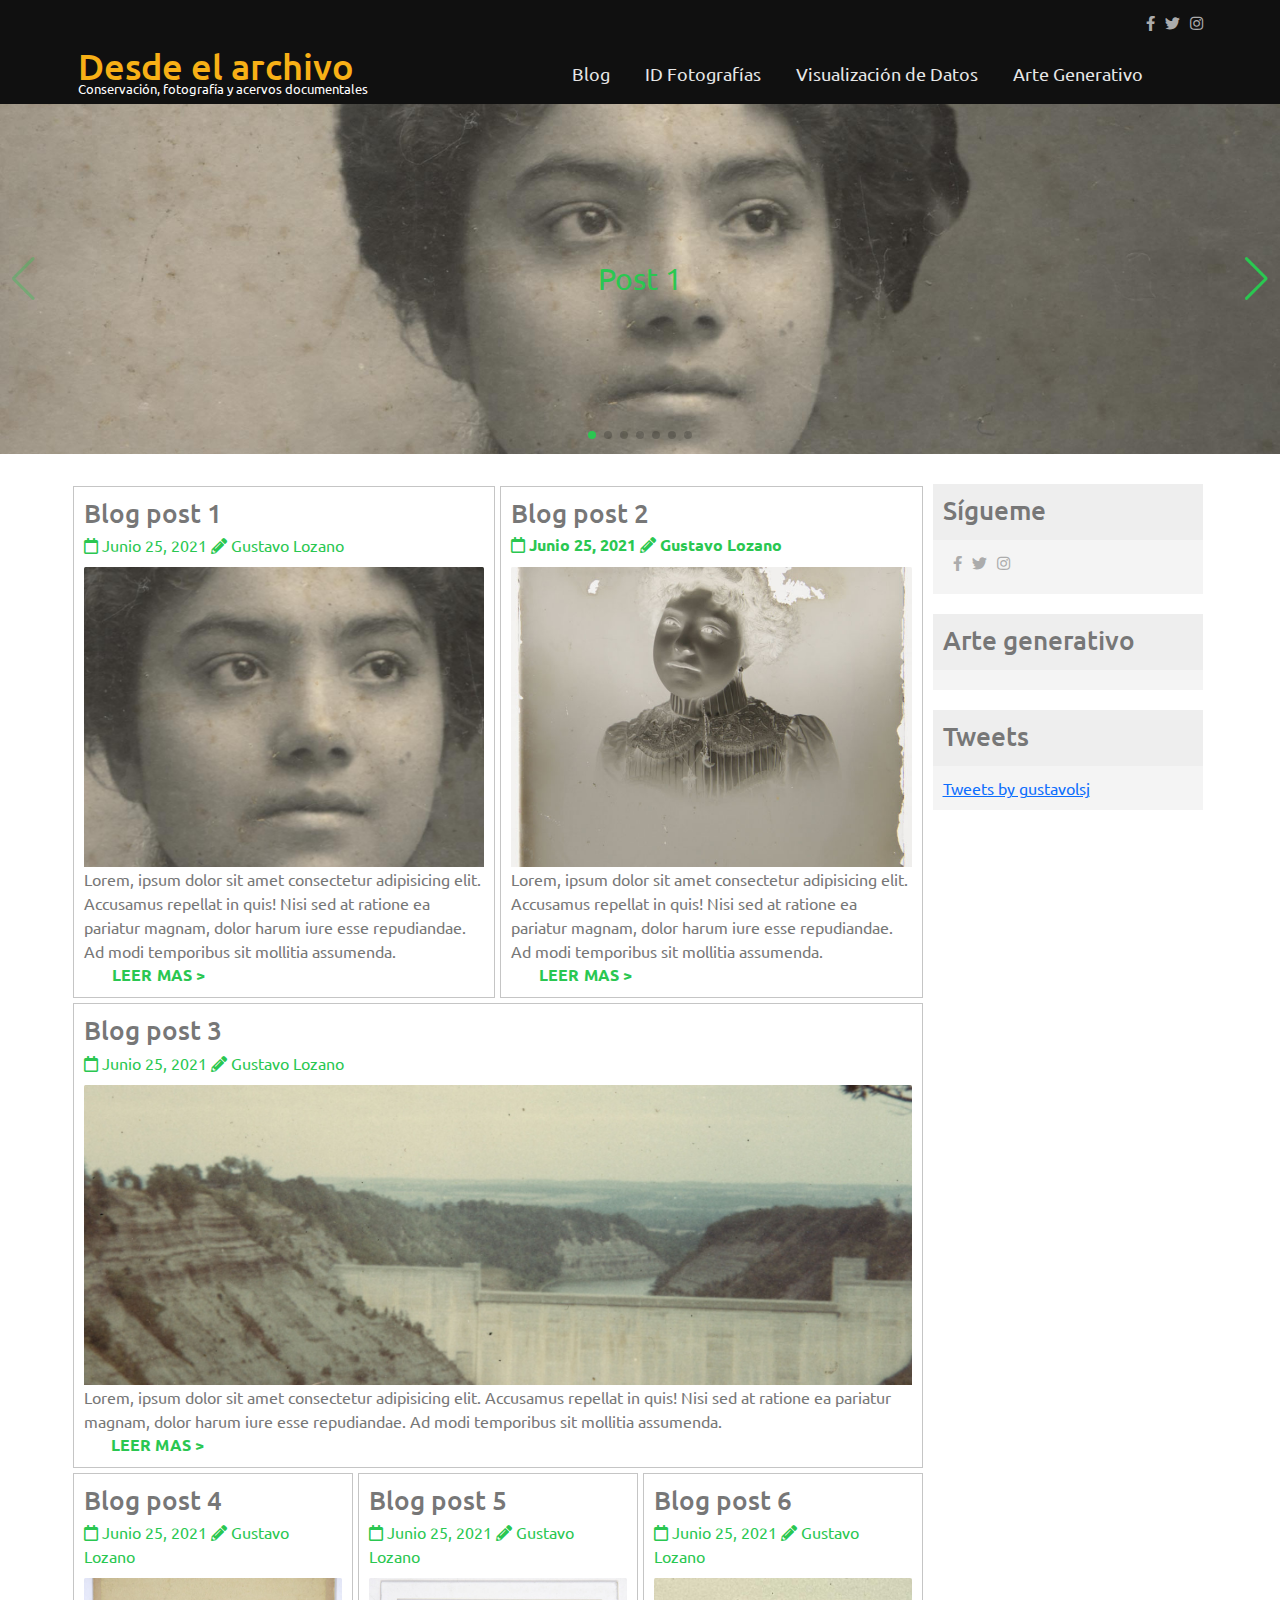
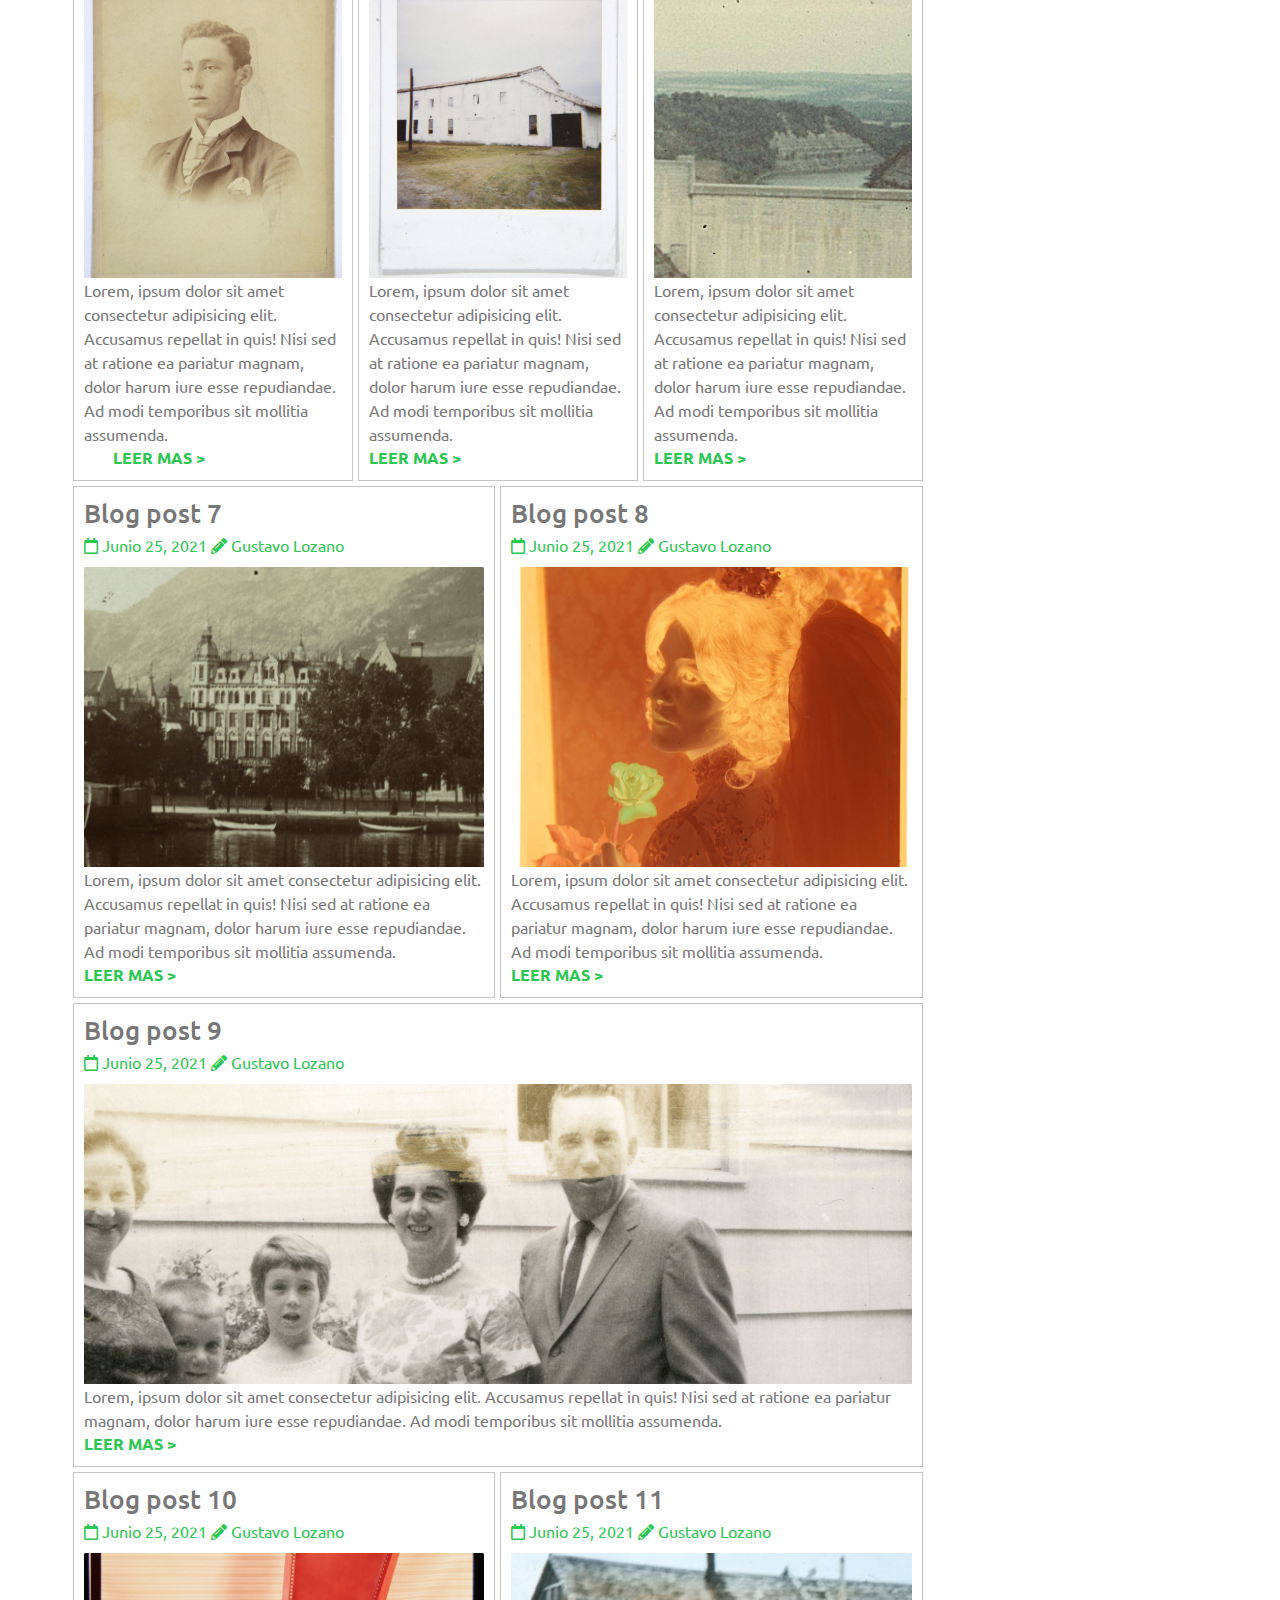
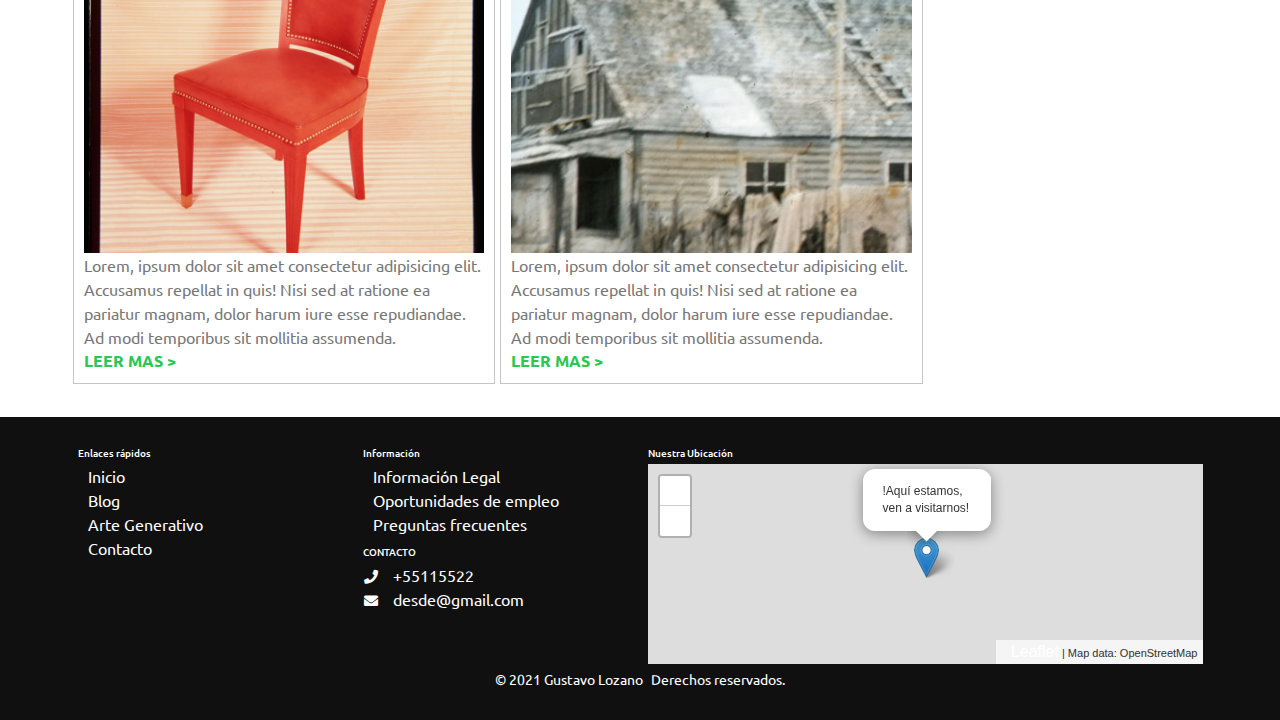
==== index.html @ 1a737c26 "carga inicial" ====
<!DOCTYPE html>
<html lang="en">

<head>
    <meta charset="UTF-8">
    <meta http-equiv="X-UA-Compatible" content="IE=edge">
    <meta name="viewport" content="width=device-width, initial-scale=1.0">
    <!-- Carga de estilos -->
    <!-- Bootstrap CSS -->
    <link rel="stylesheet" href="./css/bootstrap.min.css">
    <!-- CSS de Font Awesome -->
    <link rel="stylesheet" href="./css/all.min.css">
    <!-- Fuente de google -->
    <link rel="preconnect" href="https://fonts.gstatic.com">
    <link href="https://fonts.googleapis.com/css2?family=Ubuntu:ital,wght@0,300;0,400;0,500;0,700;1,400&display=swap"
        rel="stylesheet">
    <!-- Plantilla normalize -->
    <link rel="stylesheet" href="./css/normalize.css">
    <!-- Swipper -->
    <link rel="stylesheet" href="./css/swiper-bundle.min.css">
    <!-- Leaflet -->
    <link rel="stylesheet" href="./css/leaflet.css">
    <!-- Icono de navegador -->
    <link rel="shortcut icon" type="image/png" href="./images/192x192.png">
    <!-- Color de la aplicación -->
    <meta name="theme-color" content="#777777">
    <!-- Optimización para movil -->
    <meta name="MobileOptimized" content="width">
    <meta name="HandheldFriendly" content="true">
    <!-- Meta etiquetas PWA para Apple -->
    <!-- <meta name="apple-mobile-web-app-capable" content="yes">  -->
    <meta name="apple-mobile-web-app-status-bar-style" content="black-translucent">
    <link rel="apple-touch-icon" href="./images/apple-touch-icon.png">
    <link rel="apple-touch-startup-image" href="#">
    <!-- Configuración General PWA -->
    <!-- <link rel="manifest" href="/manifest.json"> -->
    <link rel="manifest" href="appmanifest.webmanifest">

    <!-- CSS personalizados -->
    <link rel="stylesheet" href="./css/estilos.css">

    <title>Desde el archivo - Conservación, fotografía y acervos documentales</title>
</head>

<body>

    <header class="bg-terciary">
        <section id="barra-redes">
            <div class="container">
                <div class="row justify-content-end">
                    <div class="col-12 col-sm-auto ">
                        <ul class="redes-sociales list-unstyled d-inline-flex">
                            <li><a href="https://www.facebook.com/gustavo.lsj"><i class="fab fa-facebook-f"></i></a>
                            </li>
                            <li><a href="https://twitter.com/gustavolsj"><i class="fab fa-twitter"></i></a></li>
                            <li><a href="https://www.instagram.com/lozanogustavo/"><i class="fab fa-instagram"></i></a>
                            </li>
                        </ul>
                    </div>
                </div>
            </div>
        </section>

        <section id="logo_nav">
            <div class="container">
                <div class="row align-items-center">
                    <div class="row ">

                        <div class="col-md-5 col-sm-12">
                            <div class="col">
                                <h2 class="logo">Desde el archivo</h2>
                            </div>
                            <div class="col">
                                <p class="slogan">Conservación, fotografía y acervos
                                    documentales</p>
                            </div>
                        </div>

                        <div class="col-12 col-sm-12 col-md-7 d-flex justify-content-lg-end">
                            <nav id="menu-navegacion" class="navbar  navbar-light navbar-expand-lg">
                                <div class="container-fluid">
                                    <button class="navbar-toggler" type="button" data-bs-toggle="collapse"
                                        data-bs-target="#contenido"><span class="navbar-toggler-icon"></span>
                                    </button>
                                    <div id="contenido" class="collapse navbar-collapse">
                                        <ul class="navbar-nav">
                                            <li class="nav-item"><a class="nav-link" href="#posts">Blog</a></li>
                                            <li class="nav-item"><a class="nav-link" href="#">ID Fotografías</a>
                                            </li>
                                            <li class="nav-item"><a class="nav-link" href="#">Visualización
                                                    de
                                                    Datos</a>
                                            </li>
                                            <li class="nav-item"><a class="nav-link" href="#p5_js">Arte Generativo</a>
                                            </li>
                                        </ul>
                                    </div>
                                </div>
                            </nav>
                        </div>

                    </div>
                </div>
            </div>

        </section>
    </header>

    <section id="swipper">
        <div class="swiper-container mySwiper">
            <div class="swiper-wrapper">
                <div class="swiper-slide d-flex justify-content-center align-items-center"
                    style="background-image: url(./images/post1.jpg)">
                    <a href="https://swiperjs.com/demos#navigation">Post 1</a>
                </div>
                <div class="swiper-slide d-flex justify-content-center align-items-center"
                    style="background-image: url(./images/postV5.jpg)">
                    <a href="https://swiperjs.com/demos#vertical">Post 2</a>
                </div>
                <div class="swiper-slide d-flex justify-content-center align-items-center"
                    style="background-image: url(./images/post3.jpg)">
                    <a href="https://swiperjs.com/demos#effect-cube">Post 3</a>
                </div>
                <div class="swiper-slide d-flex justify-content-center align-items-center"
                    style="background-image: url(./images/post4.jpg)">
                    <a href="https://swiperjs.com/demos#history">Post 4</a>
                </div>
                <div class="swiper-slide d-flex justify-content-center align-items-center"
                    style="background-image: url(./images/post5.jpg)">
                    <a href="https://swiperjs.com/demos#virtual-slides">Post 5</a>
                </div>
                <div class="swiper-slide d-flex justify-content-center align-items-center"
                    style="background-image: url(./images/post6.jpg)">
                    <a href="https://swiperjs.com/demos#virtual-slides">Post 6</a>
                </div>
                <div class="swiper-slide d-flex justify-content-center align-items-center"
                    style="background-image: url(./images/postV3.jpg)">
                    <a href="https://swiperjs.com/demos#virtual-slides">Post 7</a>
                </div>
            </div>
            <div class="swiper-button-next"></div>
            <div class="swiper-button-prev"></div>
            <div class="swiper-pagination"></div>
        </div>
    </section>

    <main>

        <div class="container py-5">
            <div class="row">
                <section id="posts" class="col-12 col-sm-12 col-lg-9 mb-3 mb-lg-0">
                    <div class="row">
                        <div class="col-lg-5 m-1 card-body text-start d-grid align-items-start"
                            style="border: 1px solid rgb(197, 197, 197);">
                            <h4 class="card-title">Blog post 1</h4>
                            <p class="text-secondary"> <i class="far fa-calendar"></i> Junio 25, 2021
                                <i class="fas fa-pencil-alt"></i> Gustavo
                                Lozano</p>
                            <img src="./images/post1.jpg" alt="Article image" class="card-img-top">
                            <div class="card-text">Lorem, ipsum dolor sit amet consectetur adipisicing elit.
                                Accusamus
                                repellat in quis! Nisi sed at ratione ea pariatur magnam, dolor harum iure esse
                                repudiandae.
                                Ad modi temporibus sit mollitia assumenda.</div>
                            <a id="leer_mas" class="text-secondary fw-bold" href="#">LEER MAS > </a>
                        </div>

                        <div class="col-lg-5 m-1 card-body text-start d-grid align-items-start"
                            style="border: 1px solid rgb(197, 197, 197);">
                            <h4 class="card-title">Blog post 2</h4>
                            <p class="text-secondary fw-bold"> <i class="far fa-calendar"></i> Junio 25, 2021
                                <i class="fas fa-pencil-alt"></i> Gustavo
                                Lozano</p>
                            <img src="./images/postV1.jpg" alt="Article image" class="card-img-top">
                            <div class="card-text">Lorem, ipsum dolor sit amet consectetur adipisicing elit.
                                Accusamus
                                repellat in quis! Nisi sed at ratione ea pariatur magnam, dolor harum iure esse
                                repudiandae.
                                Ad modi temporibus sit mollitia assumenda.</div>
                            <a id="leer_mas" class="text-secondary fw-bolder" href="#">LEER MAS > </a>
                        </div>

                        <div class="col-lg-12 m-1 card-body text-start d-grid align-items-start"
                            style="border: 1px solid rgb(197, 197, 197);">
                            <h4 class="card-title">Blog post 3</h4>
                            <p class="text-secondary"> <i class="far fa-calendar"></i> Junio 25, 2021
                                <i class="fas fa-pencil-alt"></i> Gustavo
                                Lozano</p>
                            <img src="./images/post2.jpg" alt="Article image" class="card-img-top">
                            <div class="card-text">Lorem, ipsum dolor sit amet consectetur adipisicing elit.
                                Accusamus
                                repellat in quis! Nisi sed at ratione ea pariatur magnam, dolor harum iure esse
                                repudiandae.
                                Ad modi temporibus sit mollitia assumenda.</div>
                            <a id="leer_mas" class="text-secondary fw-bolder" href="#">LEER MAS > </a>
                        </div>

                        <div class="col-lg-3 m-1 card-body text-start d-grid align-items-start"
                            style="border: 1px solid rgb(197, 197, 197);">
                            <h4 class="card-title">Blog post 4</h4>
                            <p class="text-secondary"> <i class="far fa-calendar"></i> Junio 25, 2021
                                <i class="fas fa-pencil-alt"></i> Gustavo
                                Lozano</p>
                            <img src="./images/postV2.jpg" alt="Article image" class="card-img-top">
                            <div class="card-text">Lorem, ipsum dolor sit amet consectetur adipisicing elit.
                                Accusamus
                                repellat in quis! Nisi sed at ratione ea pariatur magnam, dolor harum iure esse
                                repudiandae.
                                Ad modi temporibus sit mollitia assumenda.</div>
                            <a id="leer_mas" class="text-secondary fw-bolder" href="#">LEER MAS > </a>
                        </div>

                        <div class="col-lg-3 m-1 card-body text-start d-grid align-items-start"
                            style="border: 1px solid rgb(197, 197, 197);">
                            <h4 class="card-title">Blog post 5</h4>
                            <p class="text-secondary"> <i class="far fa-calendar"></i> Junio 25, 2021
                                <i class="fas fa-pencil-alt"></i> Gustavo
                                Lozano</p>
                            <img src="./images/postV3.jpg" alt="Article image" class="card-img-top">
                            <div class="card-text">Lorem, ipsum dolor sit amet consectetur adipisicing elit.
                                Accusamus
                                repellat in quis! Nisi sed at ratione ea pariatur magnam, dolor harum iure esse
                                repudiandae.
                                Ad modi temporibus sit mollitia assumenda.</div>
                            <a class="text-secondary fw-bolder" href="#">LEER MAS > </a>
                        </div>

                        <div class="col-lg-3 m-1 card-body text-start d-grid align-items-start"
                            style="border: 1px solid rgb(197, 197, 197);">
                            <h4 class="card-title">Blog post 6</h4>
                            <p class="text-secondary"> <i class="far fa-calendar"></i> Junio 25, 2021
                                <i class="fas fa-pencil-alt"></i> Gustavo
                                Lozano</p>
                            <img src="./images/post3.jpg" alt="Article image" class="card-img-top">
                            <div class="card-text">Lorem, ipsum dolor sit amet consectetur adipisicing elit.
                                Accusamus
                                repellat in quis! Nisi sed at ratione ea pariatur magnam, dolor harum iure esse
                                repudiandae.
                                Ad modi temporibus sit mollitia assumenda.</div>
                            <a class="text-secondary fw-bolder" href="#">LEER MAS > </a>
                        </div>

                        <div class="col-lg-5 m-1 card-body text-start d-grid align-items-start"
                            style="border: 1px solid rgb(197, 197, 197);">
                            <h4 class="card-title">Blog post 7</h4>
                            <p class="text-secondary"> <i class="far fa-calendar"></i> Junio 25, 2021
                                <i class="fas fa-pencil-alt"></i> Gustavo
                                Lozano</p>
                            <img src="./images/post4.jpg" alt="Article image" class="card-img-top">
                            <div class="card-text">Lorem, ipsum dolor sit amet consectetur adipisicing elit.
                                Accusamus
                                repellat in quis! Nisi sed at ratione ea pariatur magnam, dolor harum iure esse
                                repudiandae.
                                Ad modi temporibus sit mollitia assumenda.</div>
                            <a class="text-secondary fw-bolder" href="#">LEER MAS > </a>
                        </div>

                        <div class="col-lg-5 m-1  card-body text-start d-grid align-items-start"
                            style="border: 1px solid rgb(197, 197, 197);">
                            <h4 class="card-title">Blog post 8</h4>
                            <p class="text-secondary"> <i class="far fa-calendar"></i> Junio 25, 2021
                                <i class="fas fa-pencil-alt"></i> Gustavo
                                Lozano</p>
                            <img src="./images/postV4.jpg" alt="Article image" class="card-img-top">
                            <div class="card-text">Lorem, ipsum dolor sit amet consectetur adipisicing elit.
                                Accusamus
                                repellat in quis! Nisi sed at ratione ea pariatur magnam, dolor harum iure esse
                                repudiandae.
                                Ad modi temporibus sit mollitia assumenda.</div>
                            <a class="text-secondary fw-bolder" href="#">LEER MAS > </a>
                        </div>

                        <div class="col-lg-12 m-1 card-body text-start d-grid align-items-start"
                            style="border: 1px solid rgb(197, 197, 197);">
                            <h4 class="card-title">Blog post 9</h4>
                            <p class="text-secondary"> <i class="far fa-calendar"></i> Junio 25, 2021
                                <i class="fas fa-pencil-alt"></i> Gustavo
                                Lozano</p>
                            <img src="./images/post5.jpg" alt="Article image" class="card-img-top">
                            <div class="card-text">Lorem, ipsum dolor sit amet consectetur adipisicing elit.
                                Accusamus
                                repellat in quis! Nisi sed at ratione ea pariatur magnam, dolor harum iure esse
                                repudiandae.
                                Ad modi temporibus sit mollitia assumenda.</div>
                            <a class="text-secondary fw-bolder" href="#">LEER MAS > </a>
                        </div>

                        <div class="col-lg-5 m-1 card-body text-start d-grid align-items-start"
                            style="border: 1px solid rgb(197, 197, 197);">
                            <h4 class="card-title">Blog post 10</h4>
                            <p class="text-secondary"> <i class="far fa-calendar"></i> Junio 25, 2021
                                <i class="fas fa-pencil-alt"></i> Gustavo
                                Lozano</p>
                            <img src="./images/postV5.jpg" alt="Article image" class="card-img-top">
                            <div class="card-text">Lorem, ipsum dolor sit amet consectetur adipisicing elit.
                                Accusamus
                                repellat in quis! Nisi sed at ratione ea pariatur magnam, dolor harum iure esse
                                repudiandae.
                                Ad modi temporibus sit mollitia assumenda.</div>
                            <a class="text-secondary fw-bolder" href="#">LEER MAS > </a>
                        </div>

                        <div class="col-lg-5 m-1 card-body text-start d-grid align-items-start"
                            style="border: 1px solid rgb(197, 197, 197);">
                            <h4 class="card-title">Blog post 11</h4>
                            <p class="text-secondary "> <i class="far fa-calendar"></i> Junio 25, 2021
                                <i class="fas fa-pencil-alt"></i> Gustavo
                                Lozano</p>
                            <img src="./images/post6.jpg" alt="Article image" class="card-img-top">
                            <div class="card-text">Lorem, ipsum dolor sit amet consectetur adipisicing elit.
                                Accusamus
                                repellat in quis! Nisi sed at ratione ea pariatur magnam, dolor harum iure esse
                                repudiandae.
                                Ad modi temporibus sit mollitia assumenda.</div>
                            <a class="text-secondary fw-bolder" href="#">LEER MAS > </a>
                        </div>
                    </div>
                </section>

                <section id="barra_lateral" class="col-12 col-sm-12 col-lg-3 mb-3 mb-lg-0">
                    <div>
                        <div class="tituloseccion_barralateral">
                            <h4>Sígueme</h4>
                        </div>
                        <div class="contenidoseccion_barralateral">
                            <ul class="redes-sociales list-unstyled d-inline-flex">
                                <li><a href="https://www.facebook.com/gustavo.lsj"><i class="fab fa-facebook-f"></i></a>
                                </li>
                                <li><a href="https://twitter.com/gustavolsj"><i class="fab fa-twitter"></i></a></li>
                                <li><a href="https://www.instagram.com/lozanogustavo/"><i
                                            class="fab fa-instagram"></i></a></li>
                            </ul>
                        </div>
                    </div>
                    <div>
                        <div class="tituloseccion_barralateral">
                            <h4>Arte generativo</h4>
                        </div>
                        <div id="p5_js" class="contenidoseccion_barralateral  d-flex justify-content-center">


                        </div>
                    </div>
                    <div>
                        <div class="tituloseccion_barralateral">
                            <h4>Tweets</h4>
                        </div>
                        <div class="contenidoseccion_barralateral">
                            <a class="twitter-timeline" data-height="1500"
                                href="https://twitter.com/gustavolsj?ref_src=twsrc%5Etfw">Tweets by gustavolsj</a>
                            <script async src="https://platform.twitter.com/widgets.js" charset="utf-8"></script>
                            <script async src="https://platform.twitter.com/widgets.js" charset="utf-8"></script>
                        </div>
                    </div>
                </section>
    </main>

    <footer id="pie" class="small bg-terciary ">
        <div class="container py-3 py-sm-5">
            <div class="row">

                <div class="col-12 col-sm-6 col-md-6">
                    <div class="row">

                        <div class="col-6">
                            <h6>Enlaces rápidos</h6>
                            <ul class="list-unstyled">
                                <li><a href="#">Inicio</a></li>

                                <li><a href="#posts">Blog</a></li>
                                <li><a href="#p5_js">Arte Generativo</a></li>
                                <li><a href="#">Contacto</a></li>
                            </ul>
                        </div>

                        <div class="col-6">
                            <h6>Información</h6>
                            <ul class="list-unstyled">
                                <li><a href="#">Información Legal</a></li>
                                <li><a href="#">Oportunidades de empleo</a></li>
                                <li><a href="#">Preguntas frecuentes</a></li>
                            </ul>
                            <h6>CONTACTO</h6>
                            <i class="fas fa-fw fa-phone"></i> <a href="tel:+55115522">+55115522</a><br>
                            <i class="fas fa-fw fa-envelope"></i> <a
                                href="mailto:reparabit@gmail.com">desde@gmail.com</a>
                        </div>
                    </div>

                </div>

                <div class="col-12 col-sm-6 col-md-6">
                    <h6>Nuestra Ubicación</h6>
                    <div class="row">
                        <div class="container">
                            <div id="mapid" class="col-12">
                            </div>
                        </div>
                    </div>
                </div>

                <ul class="list-inline mt-2 mb-0 text-center">
                    <li class="list-inline-item">&copy; 2021 Gustavo Lozano</li>
                    <li class="list-inline-item">Derechos reservados.</li>
                </ul>
            </div>
    </footer>

    <!-- Carga de scripts JS -->
    <script src="./js/jquery-3.6.0.min.js"></script>
    <script src="./js/bootstrap.bundle.min.js"></script>
    <script src="./js/leaflet.js"></script>
    <script src="./js/swiper-bundle.min.js"></script>
    <script src="./js/anime.min.js"></script>
    <!-- <script src="./js/p5.min.js"></script> -->
    <script src="https://cdn.jsdelivr.net/npm/p5@1.2.0/lib/p5.js"></script>
    <script src="./js/for_y_variable.js"></script>
    <script src="./js/mis-scripts.js"></script>
</body>

</html>
---- css/leaflet.css ----
/* required styles */

.leaflet-pane,
.leaflet-tile,
.leaflet-marker-icon,
.leaflet-marker-shadow,
.leaflet-tile-container,
.leaflet-pane > svg,
.leaflet-pane > canvas,
.leaflet-zoom-box,
.leaflet-image-layer,
.leaflet-layer {
	position: absolute;
	left: 0;
	top: 0;
	}
.leaflet-container {
	overflow: hidden;
	}
.leaflet-tile,
.leaflet-marker-icon,
.leaflet-marker-shadow {
	-webkit-user-select: none;
	   -moz-user-select: none;
	        user-select: none;
	  -webkit-user-drag: none;
	}
/* Prevents IE11 from highlighting tiles in blue */
.leaflet-tile::selection {
	background: transparent;
}
/* Safari renders non-retina tile on retina better with this, but Chrome is worse */
.leaflet-safari .leaflet-tile {
	image-rendering: -webkit-optimize-contrast;
	}
/* hack that prevents hw layers "stretching" when loading new tiles */
.leaflet-safari .leaflet-tile-container {
	width: 1600px;
	height: 1600px;
	-webkit-transform-origin: 0 0;
	}
.leaflet-marker-icon,
.leaflet-marker-shadow {
	display: block;
	}
/* .leaflet-container svg: reset svg max-width decleration shipped in Joomla! (joomla.org) 3.x */
/* .leaflet-container img: map is broken in FF if you have max-width: 100% on tiles */
.leaflet-container .leaflet-overlay-pane svg,
.leaflet-container .leaflet-marker-pane img,
.leaflet-container .leaflet-shadow-pane img,
.leaflet-container .leaflet-tile-pane img,
.leaflet-container img.leaflet-image-layer,
.leaflet-container .leaflet-tile {
	max-width: none !important;
	max-height: none !important;
	}

.leaflet-container.leaflet-touch-zoom {
	-ms-touch-action: pan-x pan-y;
	touch-action: pan-x pan-y;
	}
.leaflet-container.leaflet-touch-drag {
	-ms-touch-action: pinch-zoom;
	/* Fallback for FF which doesn't support pinch-zoom */
	touch-action: none;
	touch-action: pinch-zoom;
}
.leaflet-container.leaflet-touch-drag.leaflet-touch-zoom {
	-ms-touch-action: none;
	touch-action: none;
}
.leaflet-container {
	-webkit-tap-highlight-color: transparent;
}
.leaflet-container a {
	-webkit-tap-highlight-color: rgba(51, 181, 229, 0.4);
}
.leaflet-tile {
	filter: inherit;
	visibility: hidden;
	}
.leaflet-tile-loaded {
	visibility: inherit;
	}
.leaflet-zoom-box {
	width: 0;
	height: 0;
	-moz-box-sizing: border-box;
	     box-sizing: border-box;
	z-index: 800;
	}
/* workaround for https://bugzilla.mozilla.org/show_bug.cgi?id=888319 */
.leaflet-overlay-pane svg {
	-moz-user-select: none;
	}

.leaflet-pane         { z-index: 400; }

.leaflet-tile-pane    { z-index: 200; }
.leaflet-overlay-pane { z-index: 400; }
.leaflet-shadow-pane  { z-index: 500; }
.leaflet-marker-pane  { z-index: 600; }
.leaflet-tooltip-pane   { z-index: 650; }
.leaflet-popup-pane   { z-index: 700; }

.leaflet-map-pane canvas { z-index: 100; }
.leaflet-map-pane svg    { z-index: 200; }

.leaflet-vml-shape {
	width: 1px;
	height: 1px;
	}
.lvml {
	behavior: url(#default#VML);
	display: inline-block;
	position: absolute;
	}


/* control positioning */

.leaflet-control {
	position: relative;
	z-index: 800;
	pointer-events: visiblePainted; /* IE 9-10 doesn't have auto */
	pointer-events: auto;
	}
.leaflet-top,
.leaflet-bottom {
	position: absolute;
	z-index: 1000;
	pointer-events: none;
	}
.leaflet-top {
	top: 0;
	}
.leaflet-right {
	right: 0;
	}
.leaflet-bottom {
	bottom: 0;
	}
.leaflet-left {
	left: 0;
	}
.leaflet-control {
	float: left;
	clear: both;
	}
.leaflet-right .leaflet-control {
	float: right;
	}
.leaflet-top .leaflet-control {
	margin-top: 10px;
	}
.leaflet-bottom .leaflet-control {
	margin-bottom: 10px;
	}
.leaflet-left .leaflet-control {
	margin-left: 10px;
	}
.leaflet-right .leaflet-control {
	margin-right: 10px;
	}


/* zoom and fade animations */

.leaflet-fade-anim .leaflet-tile {
	will-change: opacity;
	}
.leaflet-fade-anim .leaflet-popup {
	opacity: 0;
	-webkit-transition: opacity 0.2s linear;
	   -moz-transition: opacity 0.2s linear;
	        transition: opacity 0.2s linear;
	}
.leaflet-fade-anim .leaflet-map-pane .leaflet-popup {
	opacity: 1;
	}
.leaflet-zoom-animated {
	-webkit-transform-origin: 0 0;
	    -ms-transform-origin: 0 0;
	        transform-origin: 0 0;
	}
.leaflet-zoom-anim .leaflet-zoom-animated {
	will-change: transform;
	}
.leaflet-zoom-anim .leaflet-zoom-animated {
	-webkit-transition: -webkit-transform 0.25s cubic-bezier(0,0,0.25,1);
	   -moz-transition:    -moz-transform 0.25s cubic-bezier(0,0,0.25,1);
	        transition:         transform 0.25s cubic-bezier(0,0,0.25,1);
	}
.leaflet-zoom-anim .leaflet-tile,
.leaflet-pan-anim .leaflet-tile {
	-webkit-transition: none;
	   -moz-transition: none;
	        transition: none;
	}

.leaflet-zoom-anim .leaflet-zoom-hide {
	visibility: hidden;
	}


/* cursors */

.leaflet-interactive {
	cursor: pointer;
	}
.leaflet-grab {
	cursor: -webkit-grab;
	cursor:    -moz-grab;
	cursor:         grab;
	}
.leaflet-crosshair,
.leaflet-crosshair .leaflet-interactive {
	cursor: crosshair;
	}
.leaflet-popup-pane,
.leaflet-control {
	cursor: auto;
	}
.leaflet-dragging .leaflet-grab,
.leaflet-dragging .leaflet-grab .leaflet-interactive,
.leaflet-dragging .leaflet-marker-draggable {
	cursor: move;
	cursor: -webkit-grabbing;
	cursor:    -moz-grabbing;
	cursor:         grabbing;
	}

/* marker & overlays interactivity */
.leaflet-marker-icon,
.leaflet-marker-shadow,
.leaflet-image-layer,
.leaflet-pane > svg path,
.leaflet-tile-container {
	pointer-events: none;
	}

.leaflet-marker-icon.leaflet-interactive,
.leaflet-image-layer.leaflet-interactive,
.leaflet-pane > svg path.leaflet-interactive,
svg.leaflet-image-layer.leaflet-interactive path {
	pointer-events: visiblePainted; /* IE 9-10 doesn't have auto */
	pointer-events: auto;
	}

/* visual tweaks */

.leaflet-container {
	background: #ddd;
	outline: 0;
	}
.leaflet-container a {
	color: #0078A8;
	}
.leaflet-container a.leaflet-active {
	outline: 2px solid orange;
	}
.leaflet-zoom-box {
	border: 2px dotted #38f;
	background: rgba(255,255,255,0.5);
	}


/* general typography */
.leaflet-container {
	font: 12px/1.5 "Helvetica Neue", Arial, Helvetica, sans-serif;
	}


/* general toolbar styles */

.leaflet-bar {
	box-shadow: 0 1px 5px rgba(0,0,0,0.65);
	border-radius: 4px;
	}
.leaflet-bar a,
.leaflet-bar a:hover {
	background-color: #fff;
	border-bottom: 1px solid #ccc;
	width: 26px;
	height: 26px;
	line-height: 26px;
	display: block;
	text-align: center;
	text-decoration: none;
	color: black;
	}
.leaflet-bar a,
.leaflet-control-layers-toggle {
	background-position: 50% 50%;
	background-repeat: no-repeat;
	display: block;
	}
.leaflet-bar a:hover {
	background-color: #f4f4f4;
	}
.leaflet-bar a:first-child {
	border-top-left-radius: 4px;
	border-top-right-radius: 4px;
	}
.leaflet-bar a:last-child {
	border-bottom-left-radius: 4px;
	border-bottom-right-radius: 4px;
	border-bottom: none;
	}
.leaflet-bar a.leaflet-disabled {
	cursor: default;
	background-color: #f4f4f4;
	color: #bbb;
	}

.leaflet-touch .leaflet-bar a {
	width: 30px;
	height: 30px;
	line-height: 30px;
	}
.leaflet-touch .leaflet-bar a:first-child {
	border-top-left-radius: 2px;
	border-top-right-radius: 2px;
	}
.leaflet-touch .leaflet-bar a:last-child {
	border-bottom-left-radius: 2px;
	border-bottom-right-radius: 2px;
	}

/* zoom control */

.leaflet-control-zoom-in,
.leaflet-control-zoom-out {
	font: bold 18px 'Lucida Console', Monaco, monospace;
	text-indent: 1px;
	}

.leaflet-touch .leaflet-control-zoom-in, .leaflet-touch .leaflet-control-zoom-out  {
	font-size: 22px;
	}


/* layers control */

.leaflet-control-layers {
	box-shadow: 0 1px 5px rgba(0,0,0,0.4);
	background: #fff;
	border-radius: 5px;
	}
.leaflet-control-layers-toggle {
	background-image: url(images/layers.png);
	width: 36px;
	height: 36px;
	}
.leaflet-retina .leaflet-control-layers-toggle {
	background-image: url(images/layers-2x.png);
	background-size: 26px 26px;
	}
.leaflet-touch .leaflet-control-layers-toggle {
	width: 44px;
	height: 44px;
	}
.leaflet-control-layers .leaflet-control-layers-list,
.leaflet-control-layers-expanded .leaflet-control-layers-toggle {
	display: none;
	}
.leaflet-control-layers-expanded .leaflet-control-layers-list {
	display: block;
	position: relative;
	}
.leaflet-control-layers-expanded {
	padding: 6px 10px 6px 6px;
	color: #333;
	background: #fff;
	}
.leaflet-control-layers-scrollbar {
	overflow-y: scroll;
	overflow-x: hidden;
	padding-right: 5px;
	}
.leaflet-control-layers-selector {
	margin-top: 2px;
	position: relative;
	top: 1px;
	}
.leaflet-control-layers label {
	display: block;
	}
.leaflet-control-layers-separator {
	height: 0;
	border-top: 1px solid #ddd;
	margin: 5px -10px 5px -6px;
	}

/* Default icon URLs */
.leaflet-default-icon-path {
	background-image: url(images/marker-icon.png);
	}


/* attribution and scale controls */

.leaflet-container .leaflet-control-attribution {
	background: #fff;
	background: rgba(255, 255, 255, 0.7);
	margin: 0;
	}
.leaflet-control-attribution,
.leaflet-control-scale-line {
	padding: 0 5px;
	color: #333;
	}
.leaflet-control-attribution a {
	text-decoration: none;
	}
.leaflet-control-attribution a:hover {
	text-decoration: underline;
	}
.leaflet-container .leaflet-control-attribution,
.leaflet-container .leaflet-control-scale {
	font-size: 11px;
	}
.leaflet-left .leaflet-control-scale {
	margin-left: 5px;
	}
.leaflet-bottom .leaflet-control-scale {
	margin-bottom: 5px;
	}
.leaflet-control-scale-line {
	border: 2px solid #777;
	border-top: none;
	line-height: 1.1;
	padding: 2px 5px 1px;
	font-size: 11px;
	white-space: nowrap;
	overflow: hidden;
	-moz-box-sizing: border-box;
	     box-sizing: border-box;

	background: #fff;
	background: rgba(255, 255, 255, 0.5);
	}
.leaflet-control-scale-line:not(:first-child) {
	border-top: 2px solid #777;
	border-bottom: none;
	margin-top: -2px;
	}
.leaflet-control-scale-line:not(:first-child):not(:last-child) {
	border-bottom: 2px solid #777;
	}

.leaflet-touch .leaflet-control-attribution,
.leaflet-touch .leaflet-control-layers,
.leaflet-touch .leaflet-bar {
	box-shadow: none;
	}
.leaflet-touch .leaflet-control-layers,
.leaflet-touch .leaflet-bar {
	border: 2px solid rgba(0,0,0,0.2);
	background-clip: padding-box;
	}


/* popup */

.leaflet-popup {
	position: absolute;
	text-align: center;
	margin-bottom: 20px;
	}
.leaflet-popup-content-wrapper {
	padding: 1px;
	text-align: left;
	border-radius: 12px;
	}
.leaflet-popup-content {
	margin: 13px 19px;
	line-height: 1.4;
	}
.leaflet-popup-content p {
	margin: 18px 0;
	}
.leaflet-popup-tip-container {
	width: 40px;
	height: 20px;
	position: absolute;
	left: 50%;
	margin-left: -20px;
	overflow: hidden;
	pointer-events: none;
	}
.leaflet-popup-tip {
	width: 17px;
	height: 17px;
	padding: 1px;

	margin: -10px auto 0;

	-webkit-transform: rotate(45deg);
	   -moz-transform: rotate(45deg);
	    -ms-transform: rotate(45deg);
	        transform: rotate(45deg);
	}
.leaflet-popup-content-wrapper,
.leaflet-popup-tip {
	background: white;
	color: #333;
	box-shadow: 0 3px 14px rgba(0,0,0,0.4);
	}
.leaflet-container a.leaflet-popup-close-button {
	position: absolute;
	top: 0;
	right: 0;
	padding: 4px 4px 0 0;
	border: none;
	text-align: center;
	width: 18px;
	height: 14px;
	font: 16px/14px Tahoma, Verdana, sans-serif;
	color: #c3c3c3;
	text-decoration: none;
	font-weight: bold;
	background: transparent;
	}
.leaflet-container a.leaflet-popup-close-button:hover {
	color: #999;
	}
.leaflet-popup-scrolled {
	overflow: auto;
	border-bottom: 1px solid #ddd;
	border-top: 1px solid #ddd;
	}

.leaflet-oldie .leaflet-popup-content-wrapper {
	-ms-zoom: 1;
	}
.leaflet-oldie .leaflet-popup-tip {
	width: 24px;
	margin: 0 auto;

	-ms-filter: "progid:DXImageTransform.Microsoft.Matrix(M11=0.70710678, M12=0.70710678, M21=-0.70710678, M22=0.70710678)";
	filter: progid:DXImageTransform.Microsoft.Matrix(M11=0.70710678, M12=0.70710678, M21=-0.70710678, M22=0.70710678);
	}
.leaflet-oldie .leaflet-popup-tip-container {
	margin-top: -1px;
	}

.leaflet-oldie .leaflet-control-zoom,
.leaflet-oldie .leaflet-control-layers,
.leaflet-oldie .leaflet-popup-content-wrapper,
.leaflet-oldie .leaflet-popup-tip {
	border: 1px solid #999;
	}


/* div icon */

.leaflet-div-icon {
	background: #fff;
	border: 1px solid #666;
	}


/* Tooltip */
/* Base styles for the element that has a tooltip */
.leaflet-tooltip {
	position: absolute;
	padding: 6px;
	background-color: #fff;
	border: 1px solid #fff;
	border-radius: 3px;
	color: #222;
	white-space: nowrap;
	-webkit-user-select: none;
	-moz-user-select: none;
	-ms-user-select: none;
	user-select: none;
	pointer-events: none;
	box-shadow: 0 1px 3px rgba(0,0,0,0.4);
	}
.leaflet-tooltip.leaflet-clickable {
	cursor: pointer;
	pointer-events: auto;
	}
.leaflet-tooltip-top:before,
.leaflet-tooltip-bottom:before,
.leaflet-tooltip-left:before,
.leaflet-tooltip-right:before {
	position: absolute;
	pointer-events: none;
	border: 6px solid transparent;
	background: transparent;
	content: "";
	}

/* Directions */

.leaflet-tooltip-bottom {
	margin-top: 6px;
}
.leaflet-tooltip-top {
	margin-top: -6px;
}
.leaflet-tooltip-bottom:before,
.leaflet-tooltip-top:before {
	left: 50%;
	margin-left: -6px;
	}
.leaflet-tooltip-top:before {
	bottom: 0;
	margin-bottom: -12px;
	border-top-color: #fff;
	}
.leaflet-tooltip-bottom:before {
	top: 0;
	margin-top: -12px;
	margin-left: -6px;
	border-bottom-color: #fff;
	}
.leaflet-tooltip-left {
	margin-left: -6px;
}
.leaflet-tooltip-right {
	margin-left: 6px;
}
.leaflet-tooltip-left:before,
.leaflet-tooltip-right:before {
	top: 50%;
	margin-top: -6px;
	}
.leaflet-tooltip-left:before {
	right: 0;
	margin-right: -12px;
	border-left-color: #fff;
	}
.leaflet-tooltip-right:before {
	left: 0;
	margin-left: -12px;
	border-right-color: #fff;
	}
---- css/estilos.css ----
@charset "UTF-8";
/*-----------------------------
1. TIPOGRAFIA
-------------------------------*/
html {
  font-size: 62.5%;
  /* Normalizar para REMS */
}

body {
  font-family: 'Ubuntu', sans-serif;
  font-size: 1.6rem;
  color: #777777;
}

/* Principales */
h1 {
  font-size: 4rem;
}

h2 {
  font-size: 3.6rem;
}

h3 {
  font-size: 3rem;
}

h4 {
  font-size: 2.6rem;
}

/*-----------------------------
3. ESTILOS COLOR PRINCIPAL
-------------------------------*/
.bg-primary {
  background-color: #F8B016 !important;
}

.text-primary {
  color: #F8B016 !important;
}

.text-secondary {
  color: #2ac751 !important;
  text-decoration: none;
}

/*-----------------------------
4. ESTILOS COLOR SECUNDARIO
-------------------------------*/
.bg-secondary {
  background-color: #2ac751 !important;
}

.text-secondary {
  color: #2ac751 !important;
}

.bg-success {
  background-color: #101010 !important;
}

.text-success {
  color: #101010 !important;
}

/*-----------------------------
4. ESTILOS COLOR TERCIARIO
-------------------------------*/
.bg-terciary {
  background-color: #101010 !important;
}

/*-----------------------------
5. ESTILOS ENCABEZADO
-------------------------------*/
#barra-redes {
  padding-top: 10px;
}

.redes-sociales li a i {
  color: #acacac;
  font-size: 1.5rem;
  padding-left: 1rem;
  padding-top: 0.5rem;
  -webkit-transition: all .3s ease-in-out;
  transition: all .3s ease-in-out;
}

.redes-sociales li a i:hover {
  color: white;
}

/*-----------------------------
5. ESTILOS MENÚ NAVEGACIÓN
-------------------------------*/
.navbar-nav li a {
  font-size: 1.8rem;
  color: white !important;
  padding-right: 3rem !important;
  opacity: .9;
}

.navbar-nav li a:hover {
  color: #F8B016 !important;
}

.slogan {
  color: white;
  padding-top: 0px;
  padding-bottom: 5px;
  margin: 0 auto;
  font-size: 1.3rem;
}

.logo {
  color: #F8B016;
  padding-bottom: 0px;
  padding-top: 10px;
  margin: 0 auto;
  line-height: .7;
}

/*=========================
 6. Leaflet.js
 ==========================*/
#mapid {
  height: 20rem;
}

/*=========================
 6. P5.js
 ==========================*/
#p5_js {
  height: 100%;
  width: 100%;
}

/*=========================
 6. Swipper.js
 ==========================*/
.swiper-slide {
  height: 35rem;
  color: #101010;
  font-size: 3rem;
  background-size: cover;
  background-position: center;
  text-decoration: none;
}

.swiper-slide a {
  text-decoration: none;
  color: #2ac751;
}

.swiper-button-next {
  color: #2ac751;
}

.swiper-button-prev {
  color: #2ac751;
}

.swiper-pagination-bullet-active {
  opacity: 1;
  background-color: #2ac751;
}

/*=========================
 7. ESTILOS SECCIONES
 ==========================*/
.card-img-top {
  height: 30rem;
  -o-object-fit: cover;
     object-fit: cover;
}

/*=========================
 8. ESTILOS SECCIÓN PRINCIPAL
 ==========================*/
.servicios {
  border: none;
}

.tituloseccion_barralateral {
  background-color: #eeeeee;
  padding: 1rem;
  padding-left: 1rem;
}

.contenidoseccion_barralateral {
  background-color: #f4f4f4;
  padding: 1rem;
  padding-left: 1rem;
  margin-bottom: 2rem;
}

#pie a {
  color: white;
  font-size: 1.6rem;
  padding-left: 1rem;
  padding-top: 0.5rem;
  text-decoration: none;
}

#pie {
  color: white;
}

/*=========================
 9. @media QUERIES
 ==========================*/
@media only screen and (max-width: 768px) {
  .bg-terciary {
    background-color: white !important;
  }
  .navbar-nav li a {
    color: #101010 !important;
  }
  #pie li a {
    color: #101010 !important;
  }
  #pie {
    color: #101010 !important;
  }
  #pie a {
    color: #101010 !important;
  }
  .slogan {
    color: #777777;
    font-size: 1.7rem;
    margin-top: .8rem;
  }
}
/*# sourceMappingURL=estilos.css.map */
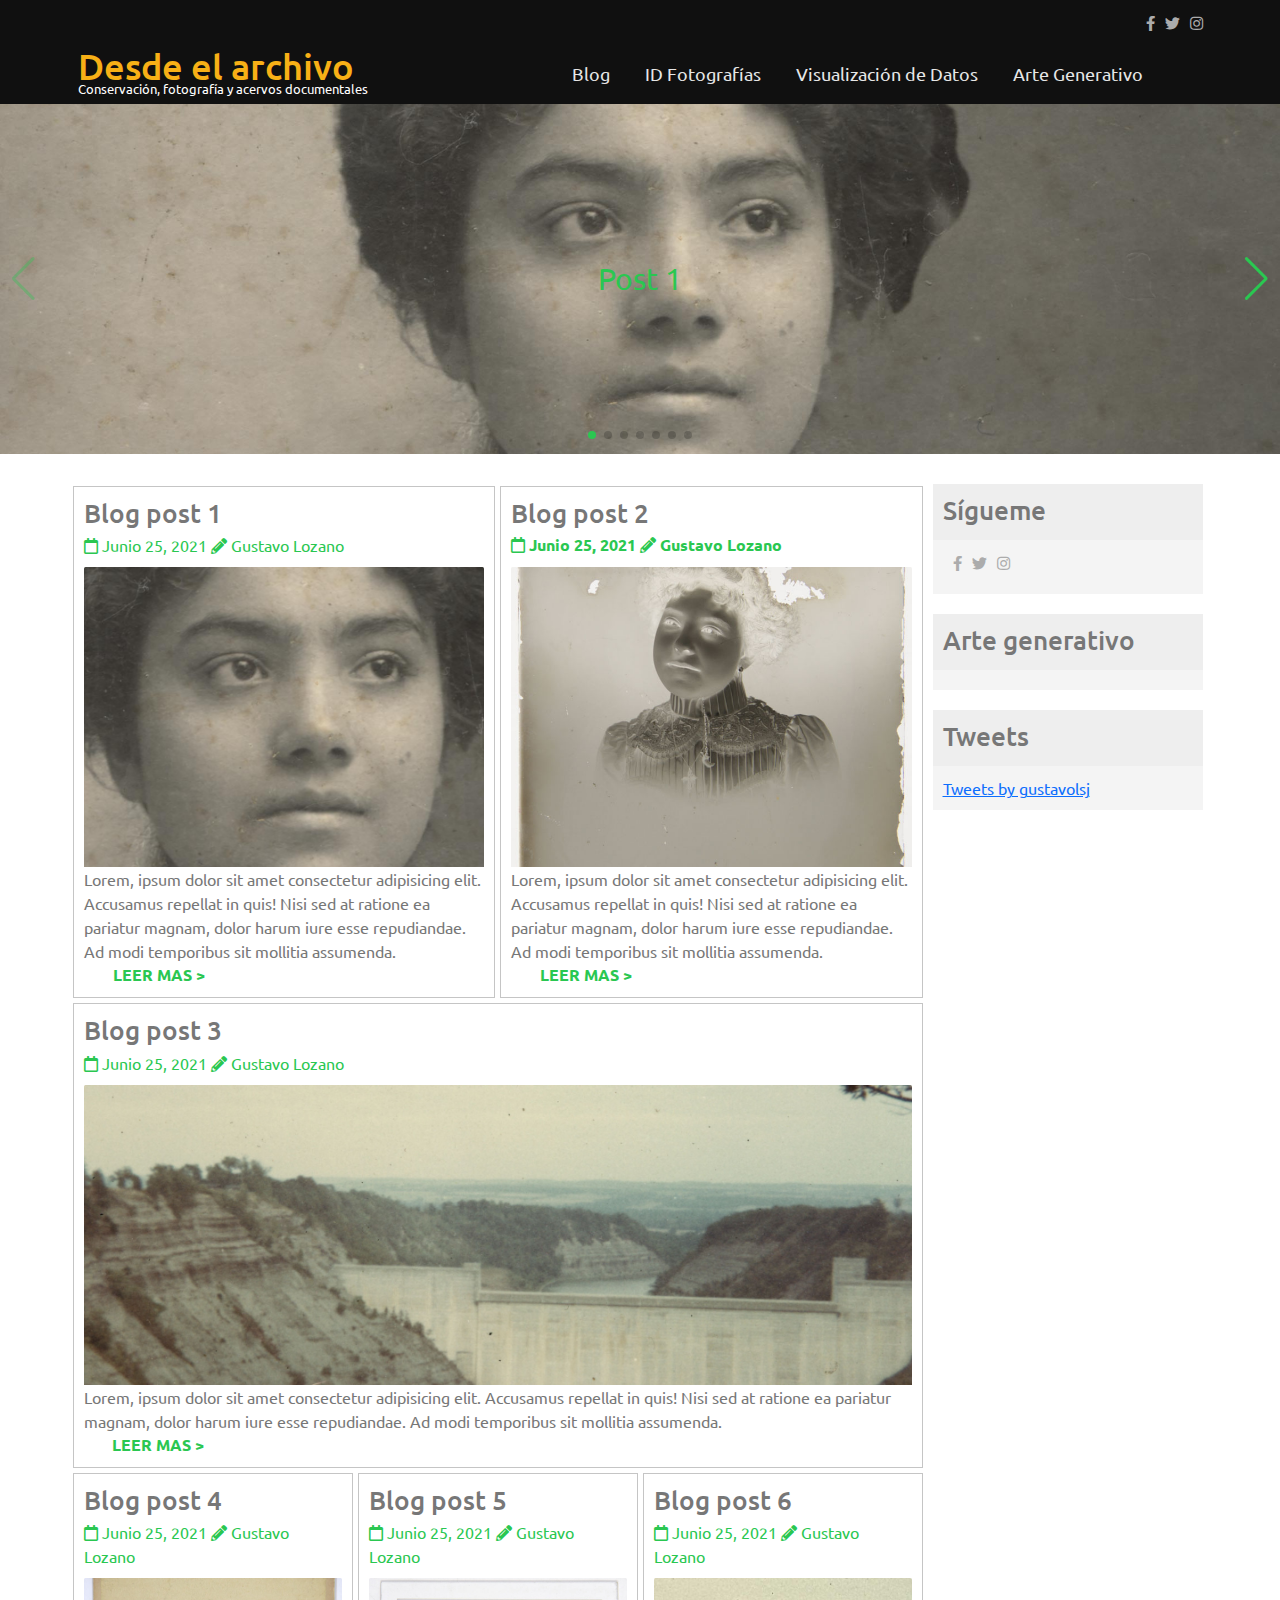
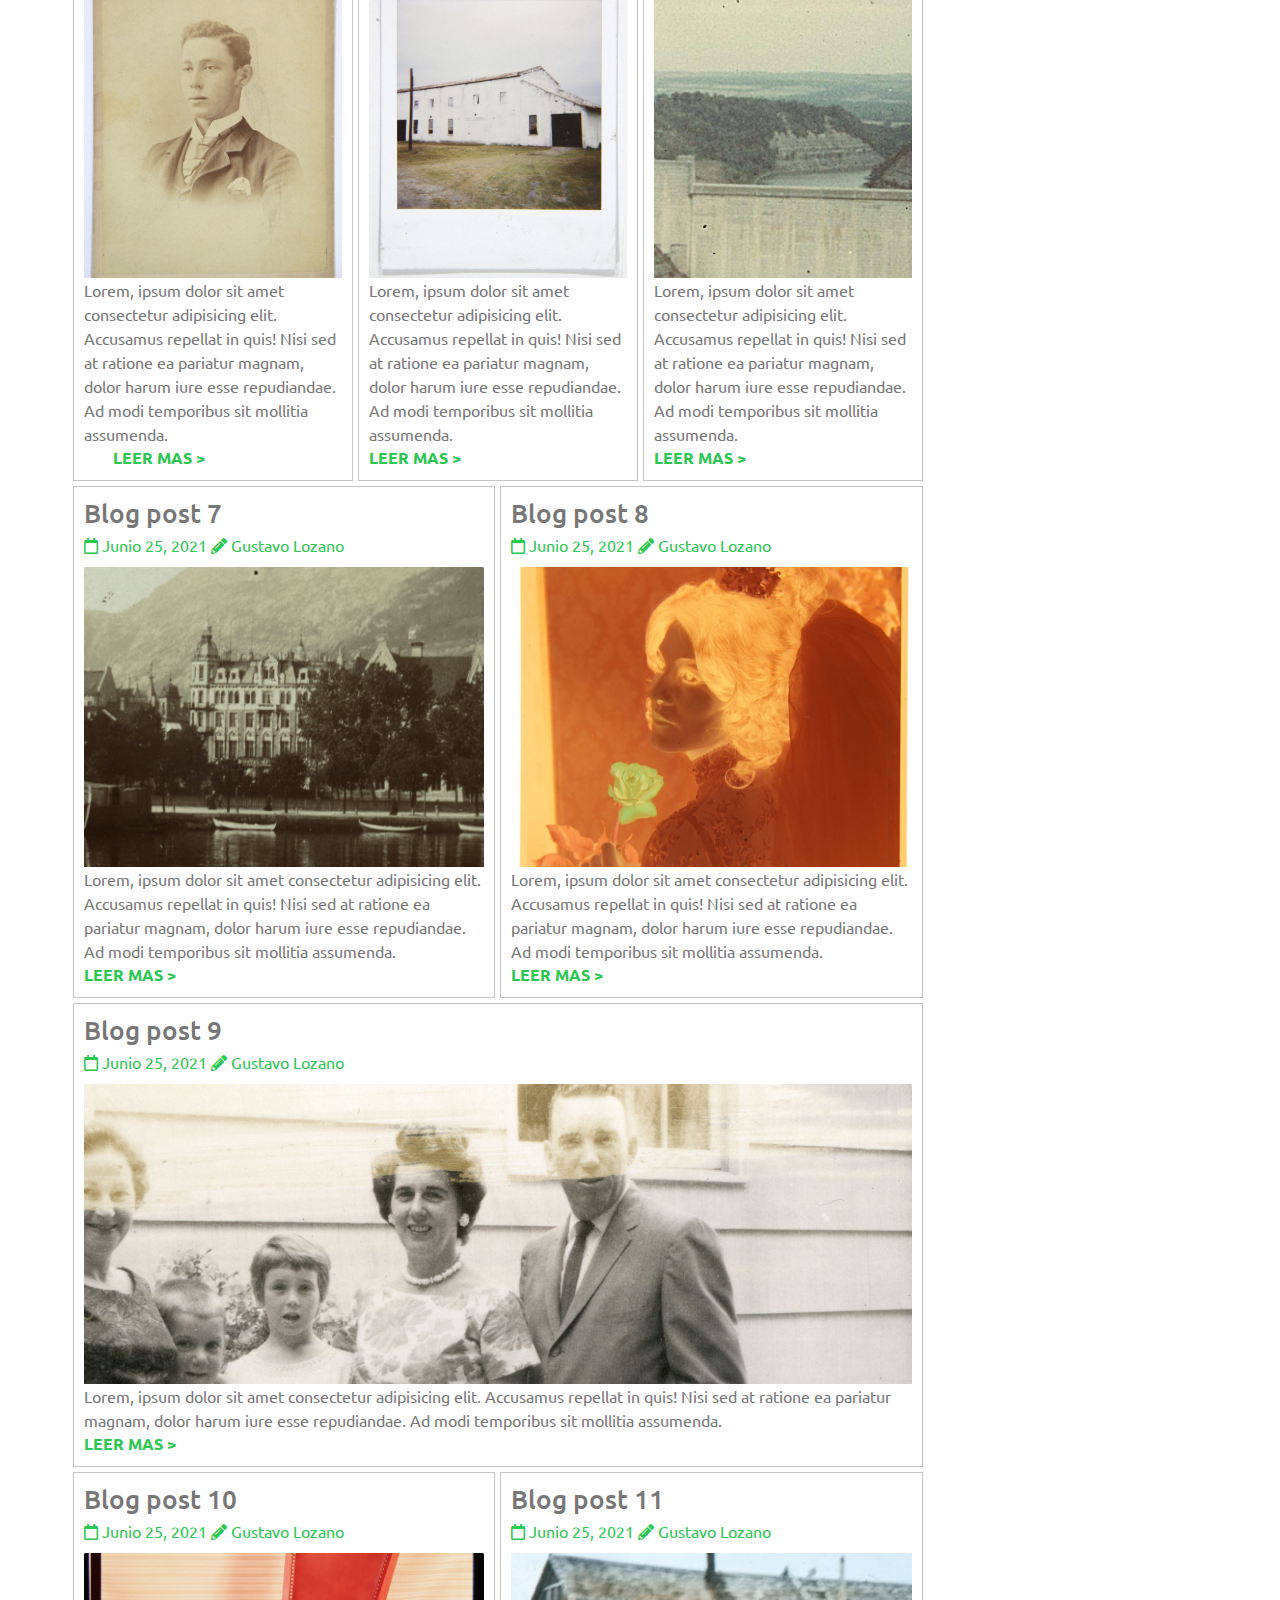
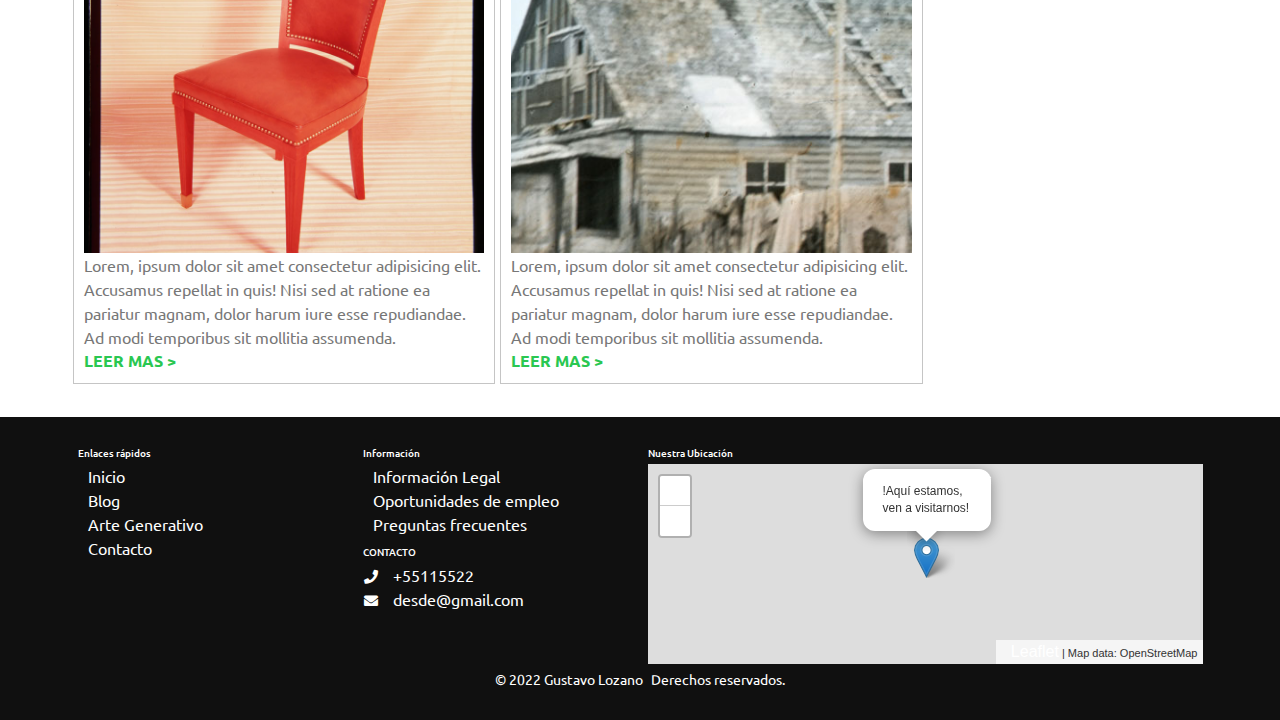
==== commit 85d08b9e: "Stage" ====
--- a/index.html
+++ b/index.html
@@ -400,7 +400,7 @@
                 </div>
 
                 <ul class="list-inline mt-2 mb-0 text-center">
-                    <li class="list-inline-item">&copy; 2021 Gustavo Lozano</li>
+                    <li class="list-inline-item">&copy; 2022 Gustavo Lozano</li>
                     <li class="list-inline-item">Derechos reservados.</li>
                 </ul>
             </div>
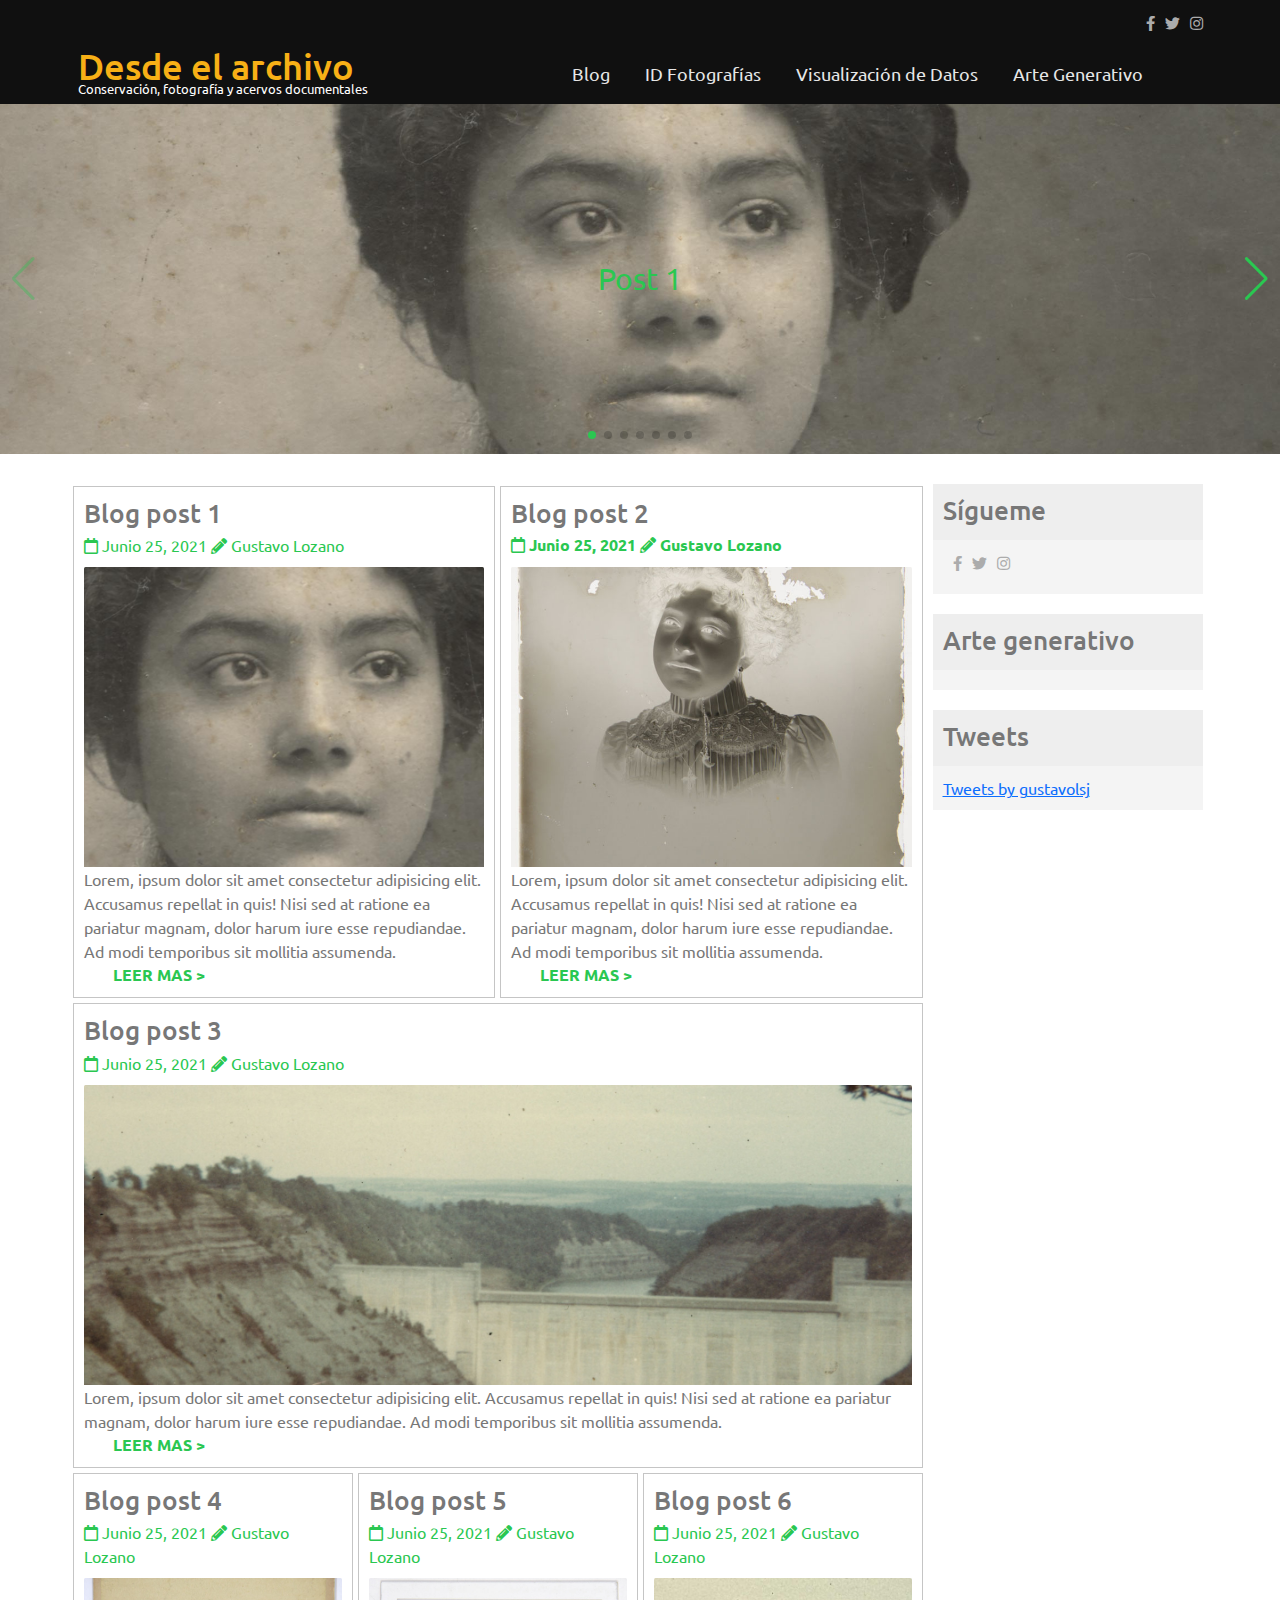
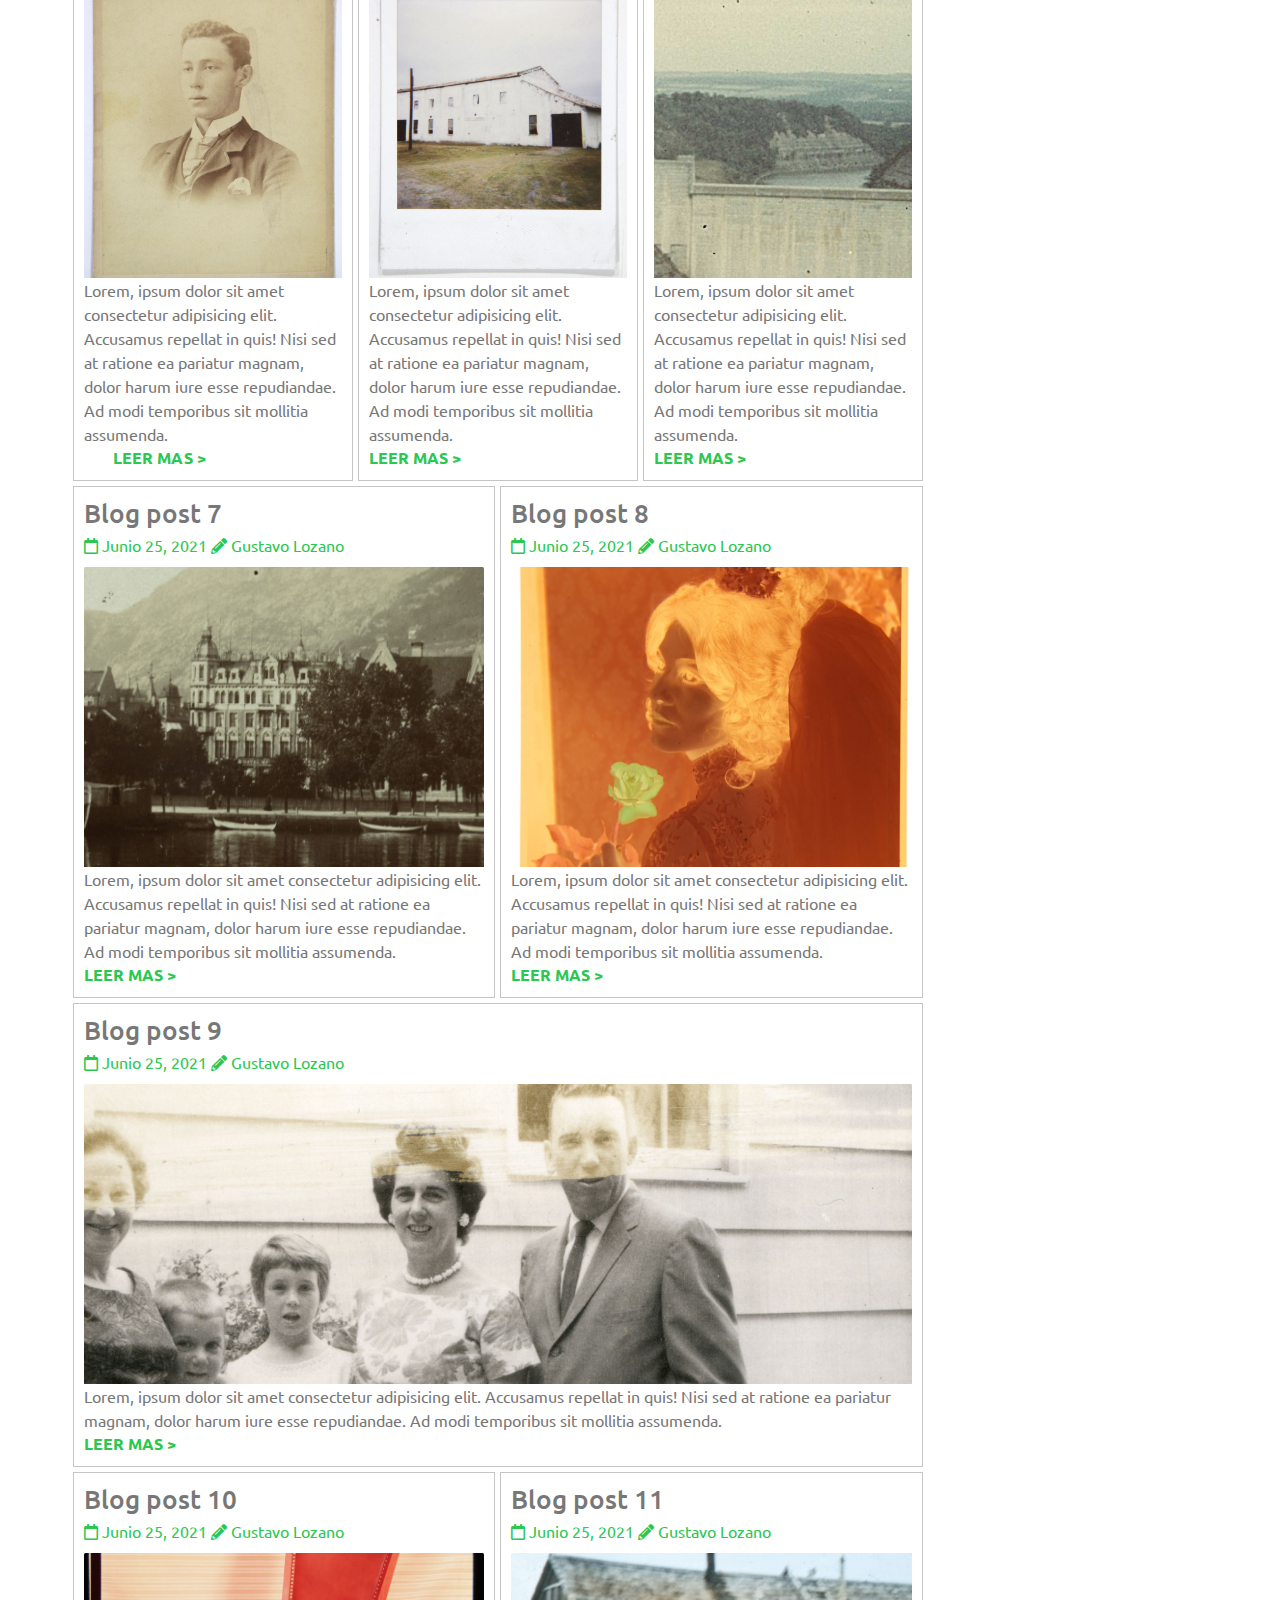
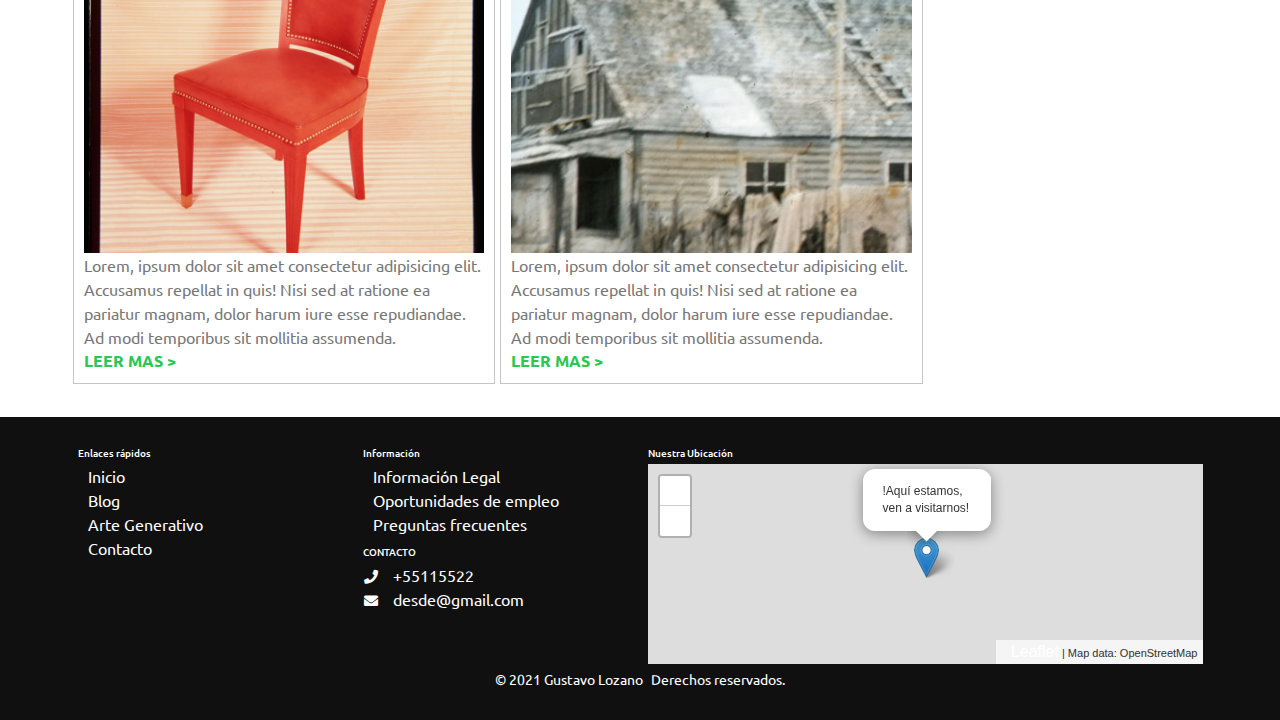
==== commit f71ccc45: "12" ====
--- a/index.html
+++ b/index.html
@@ -400,7 +400,7 @@
                 </div>
 
                 <ul class="list-inline mt-2 mb-0 text-center">
-                    <li class="list-inline-item">&copy; 2022 Gustavo Lozano</li>
+                    <li class="list-inline-item">&copy; 2021 Gustavo Lozano</li>
                     <li class="list-inline-item">Derechos reservados.</li>
                 </ul>
             </div>
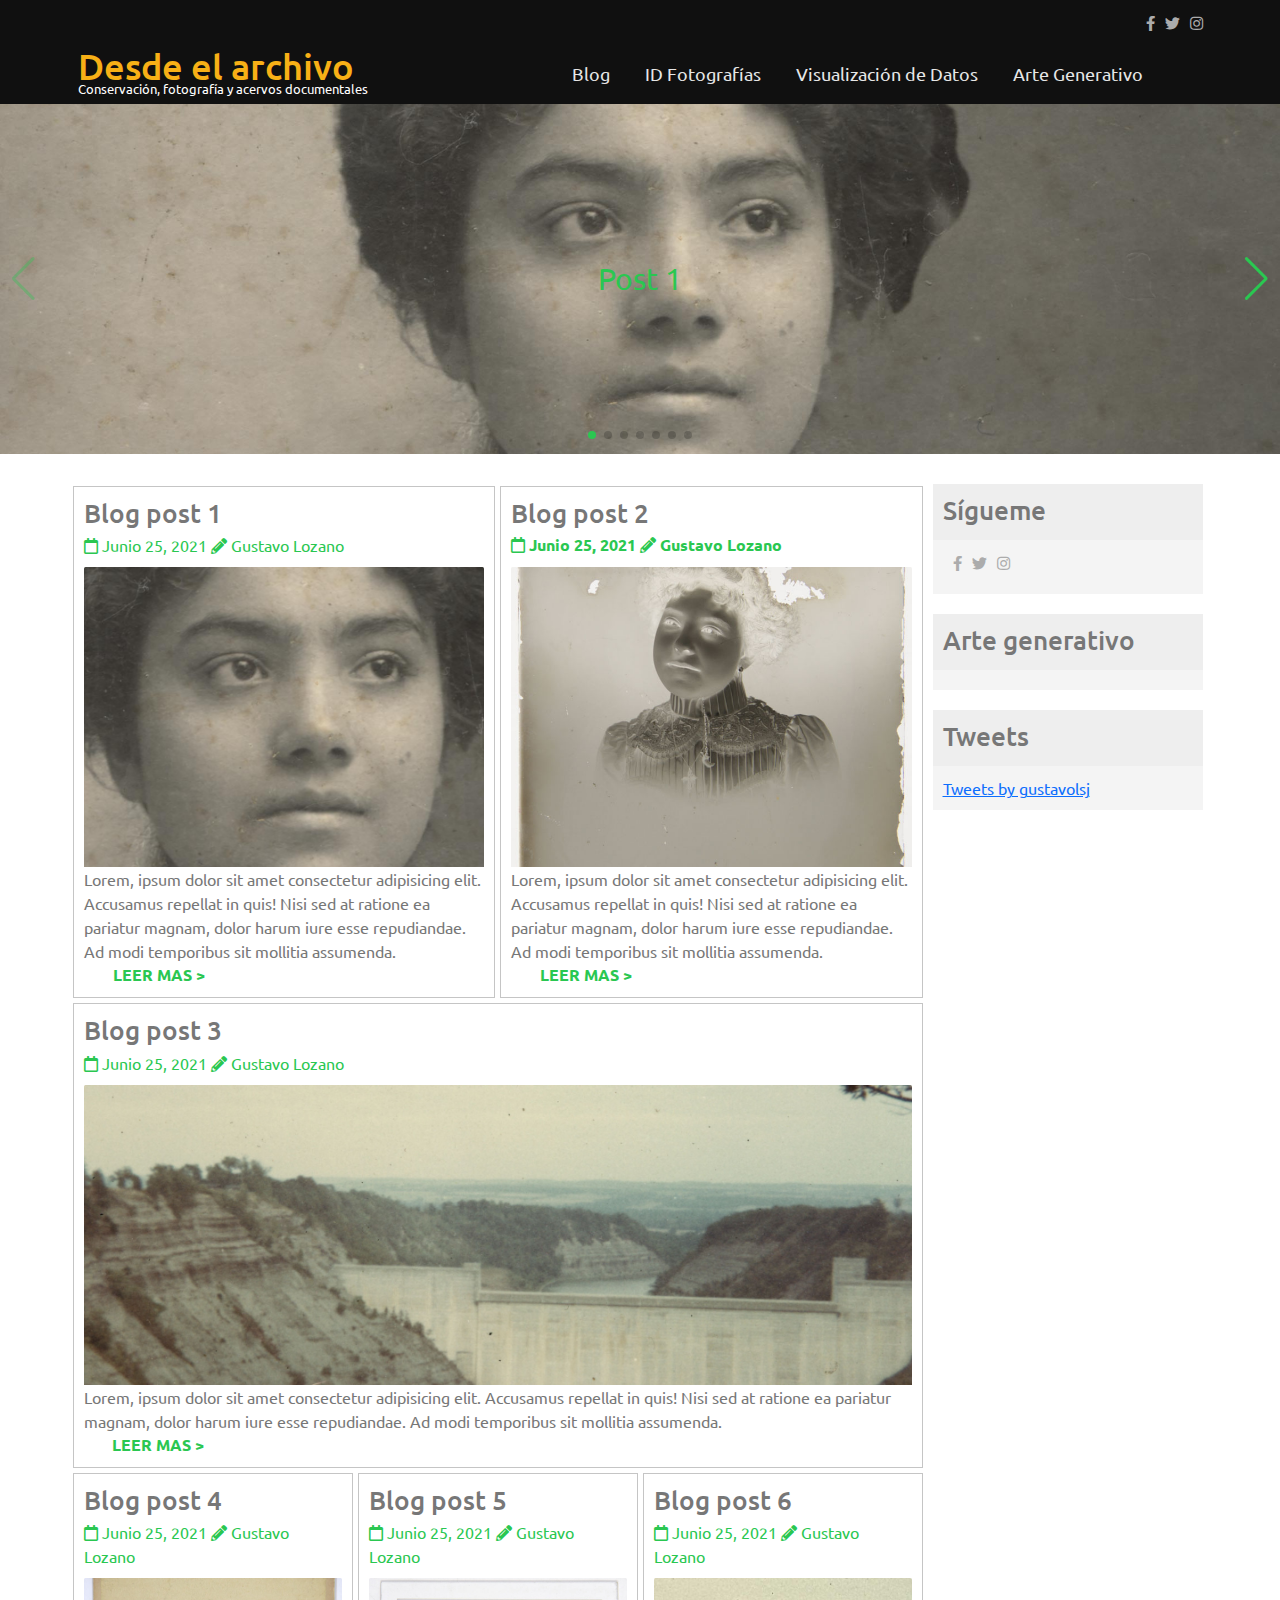
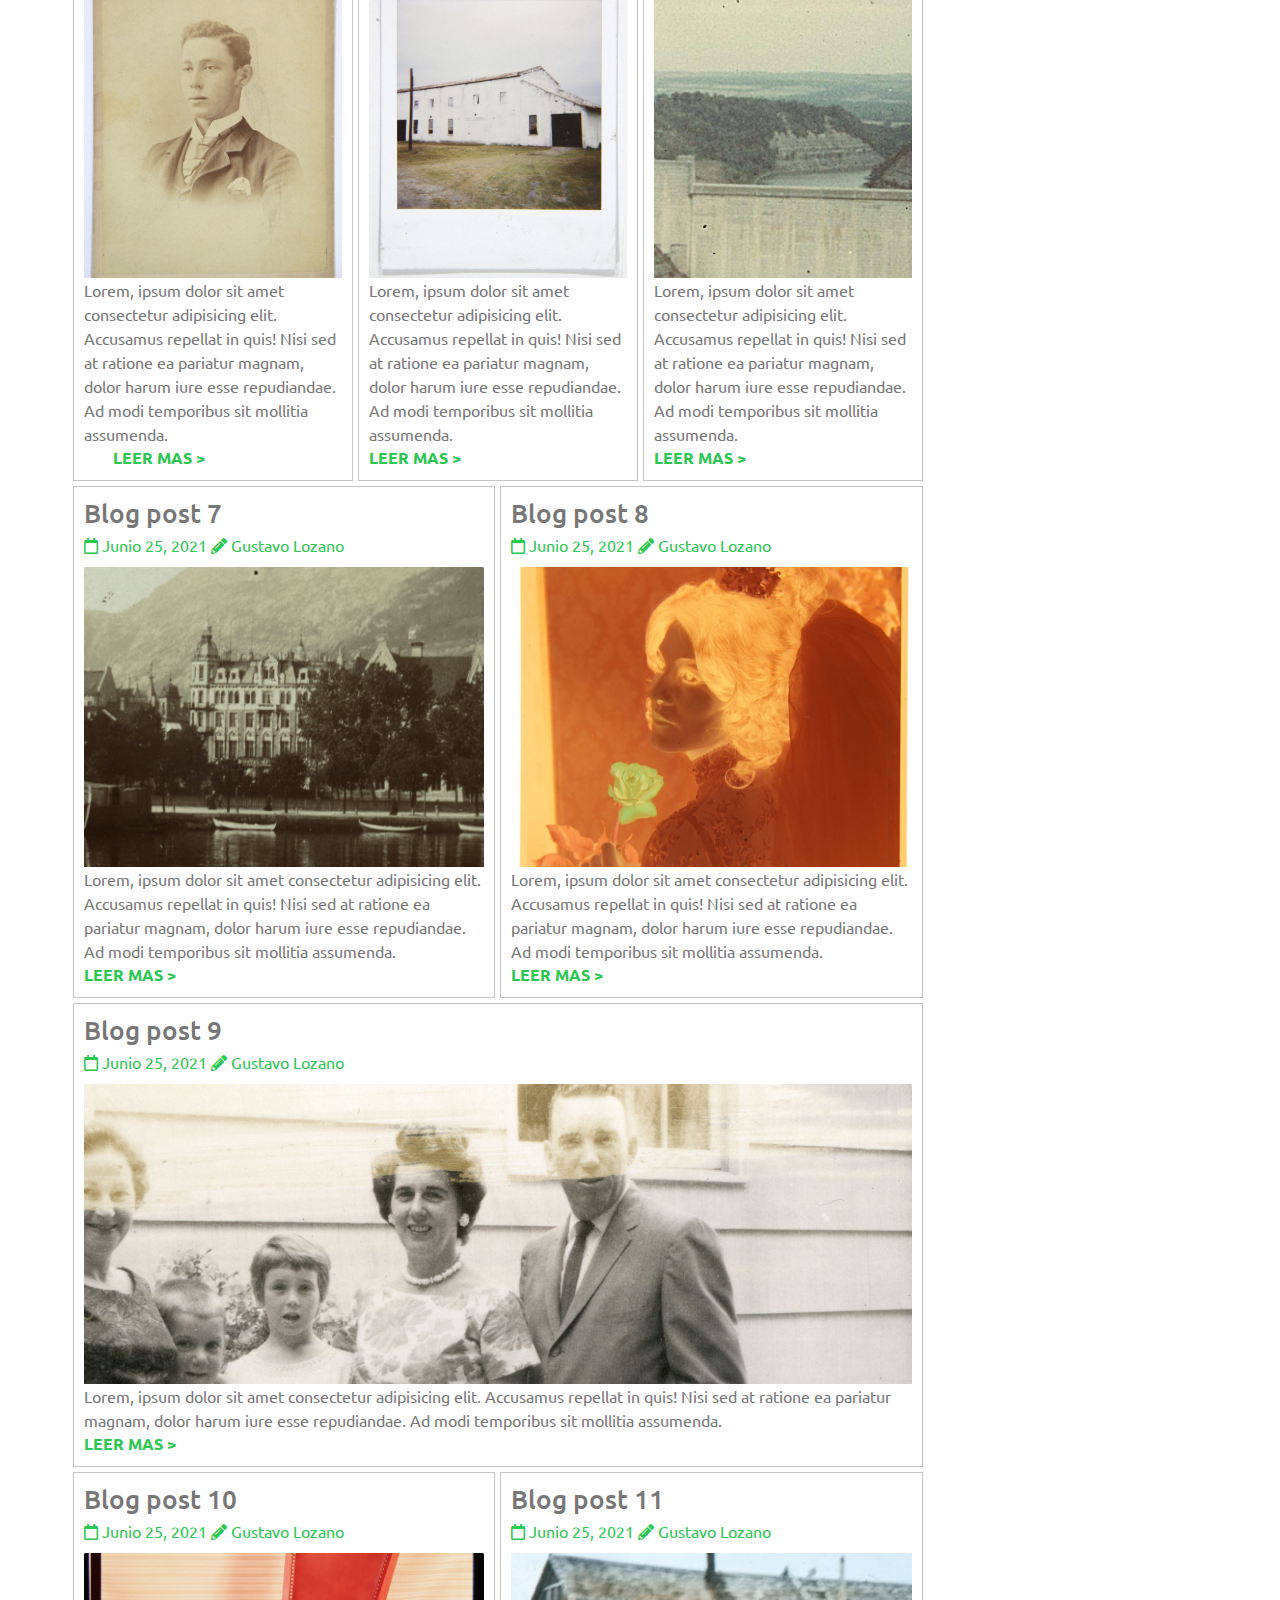
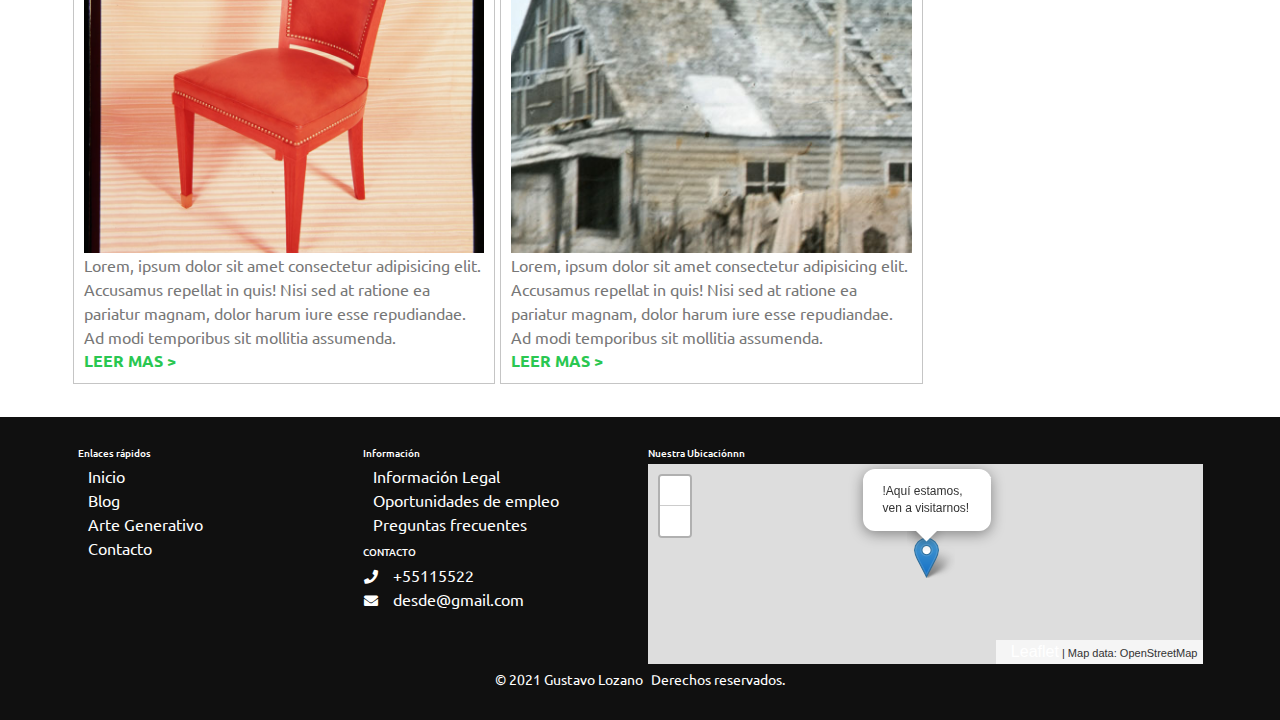
==== commit 90c18bd6: "commit gui" ====
--- a/index.html
+++ b/index.html
@@ -390,7 +390,7 @@
                 </div>
 
                 <div class="col-12 col-sm-6 col-md-6">
-                    <h6>Nuestra Ubicación</h6>
+                    <h6>Nuestra Ubicaciónnn</h6>
                     <div class="row">
                         <div class="container">
                             <div id="mapid" class="col-12">
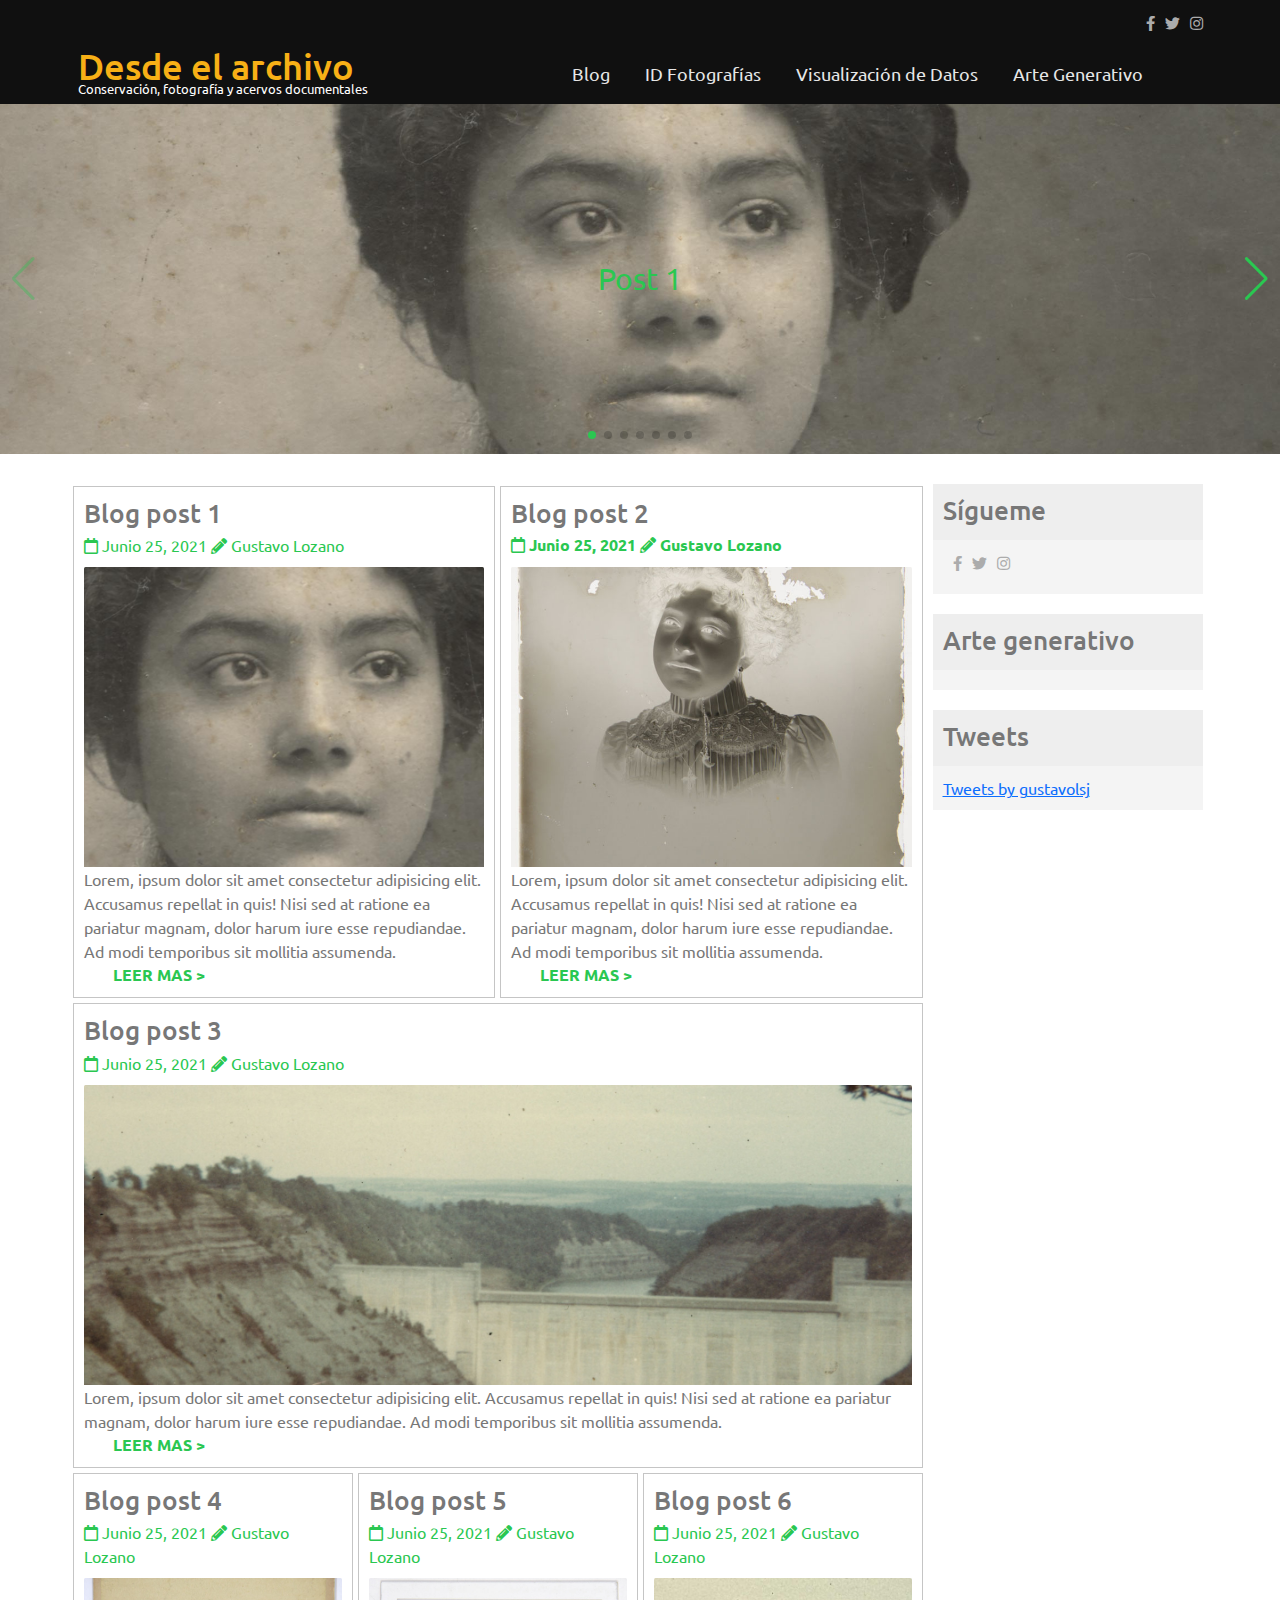
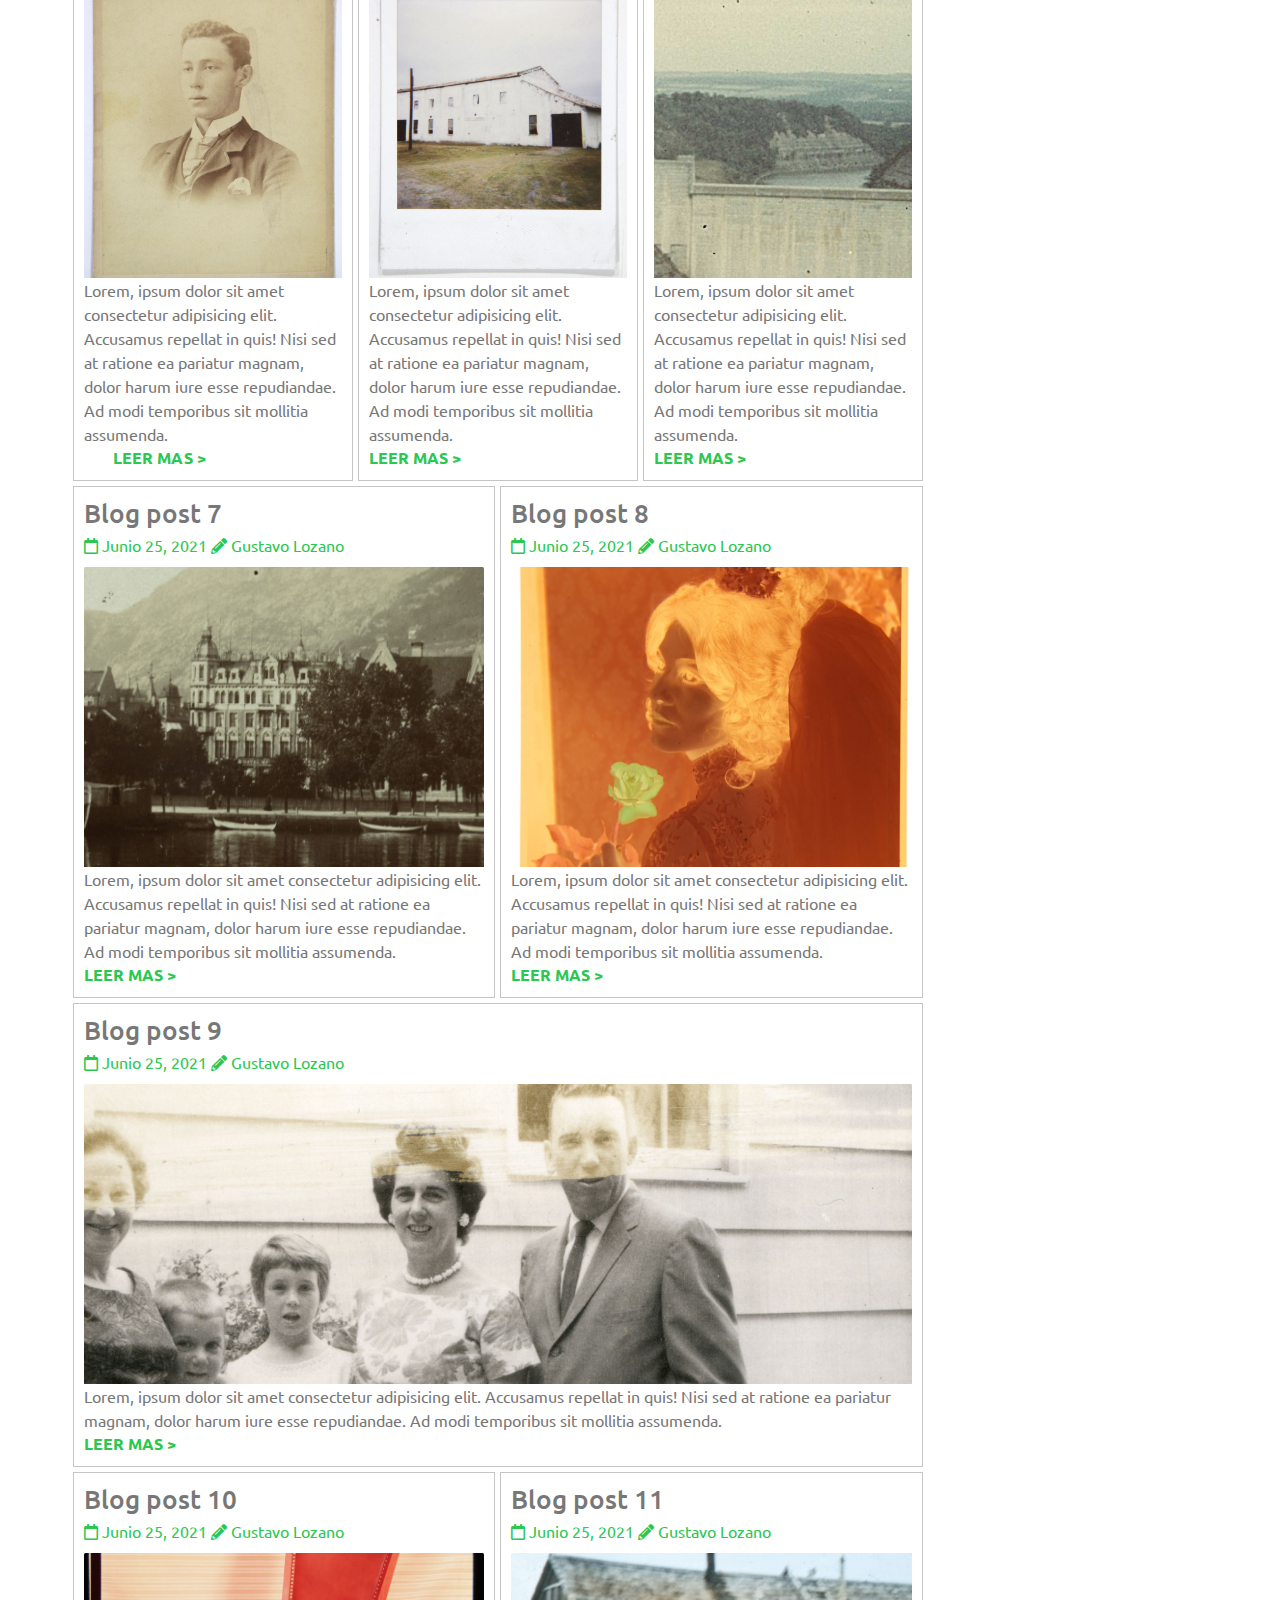
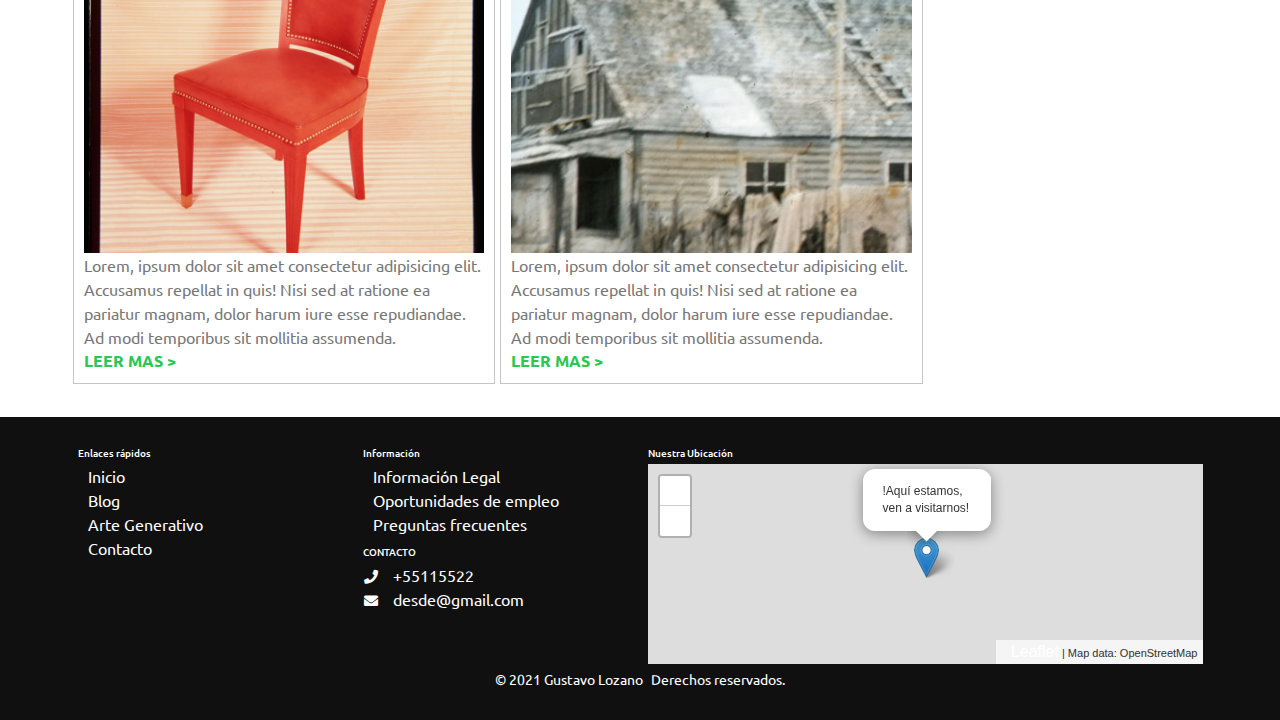
==== commit 23aeebae: "test" ====
--- a/index.html
+++ b/index.html
@@ -390,7 +390,7 @@
                 </div>
 
                 <div class="col-12 col-sm-6 col-md-6">
-                    <h6>Nuestra Ubicaciónnn</h6>
+                    <h6>Nuestra Ubicación</h6>
                     <div class="row">
                         <div class="container">
                             <div id="mapid" class="col-12">
